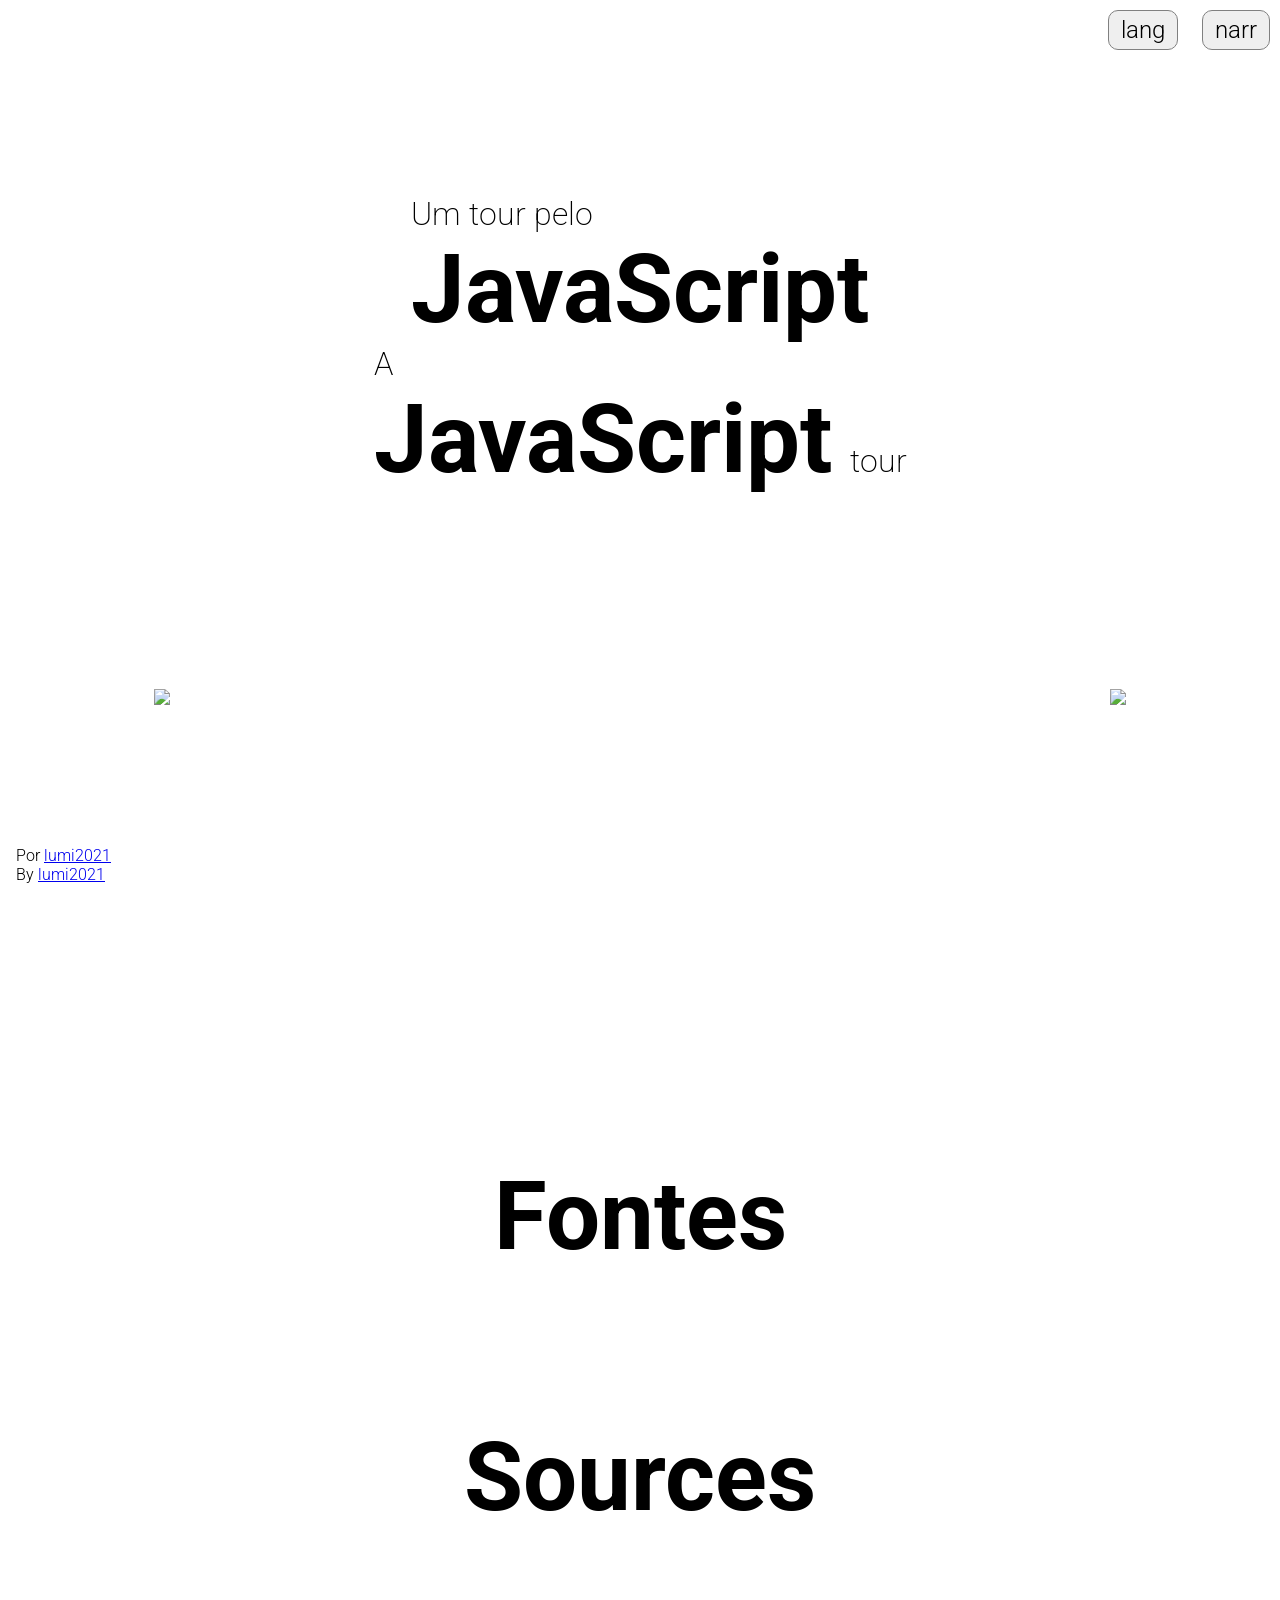
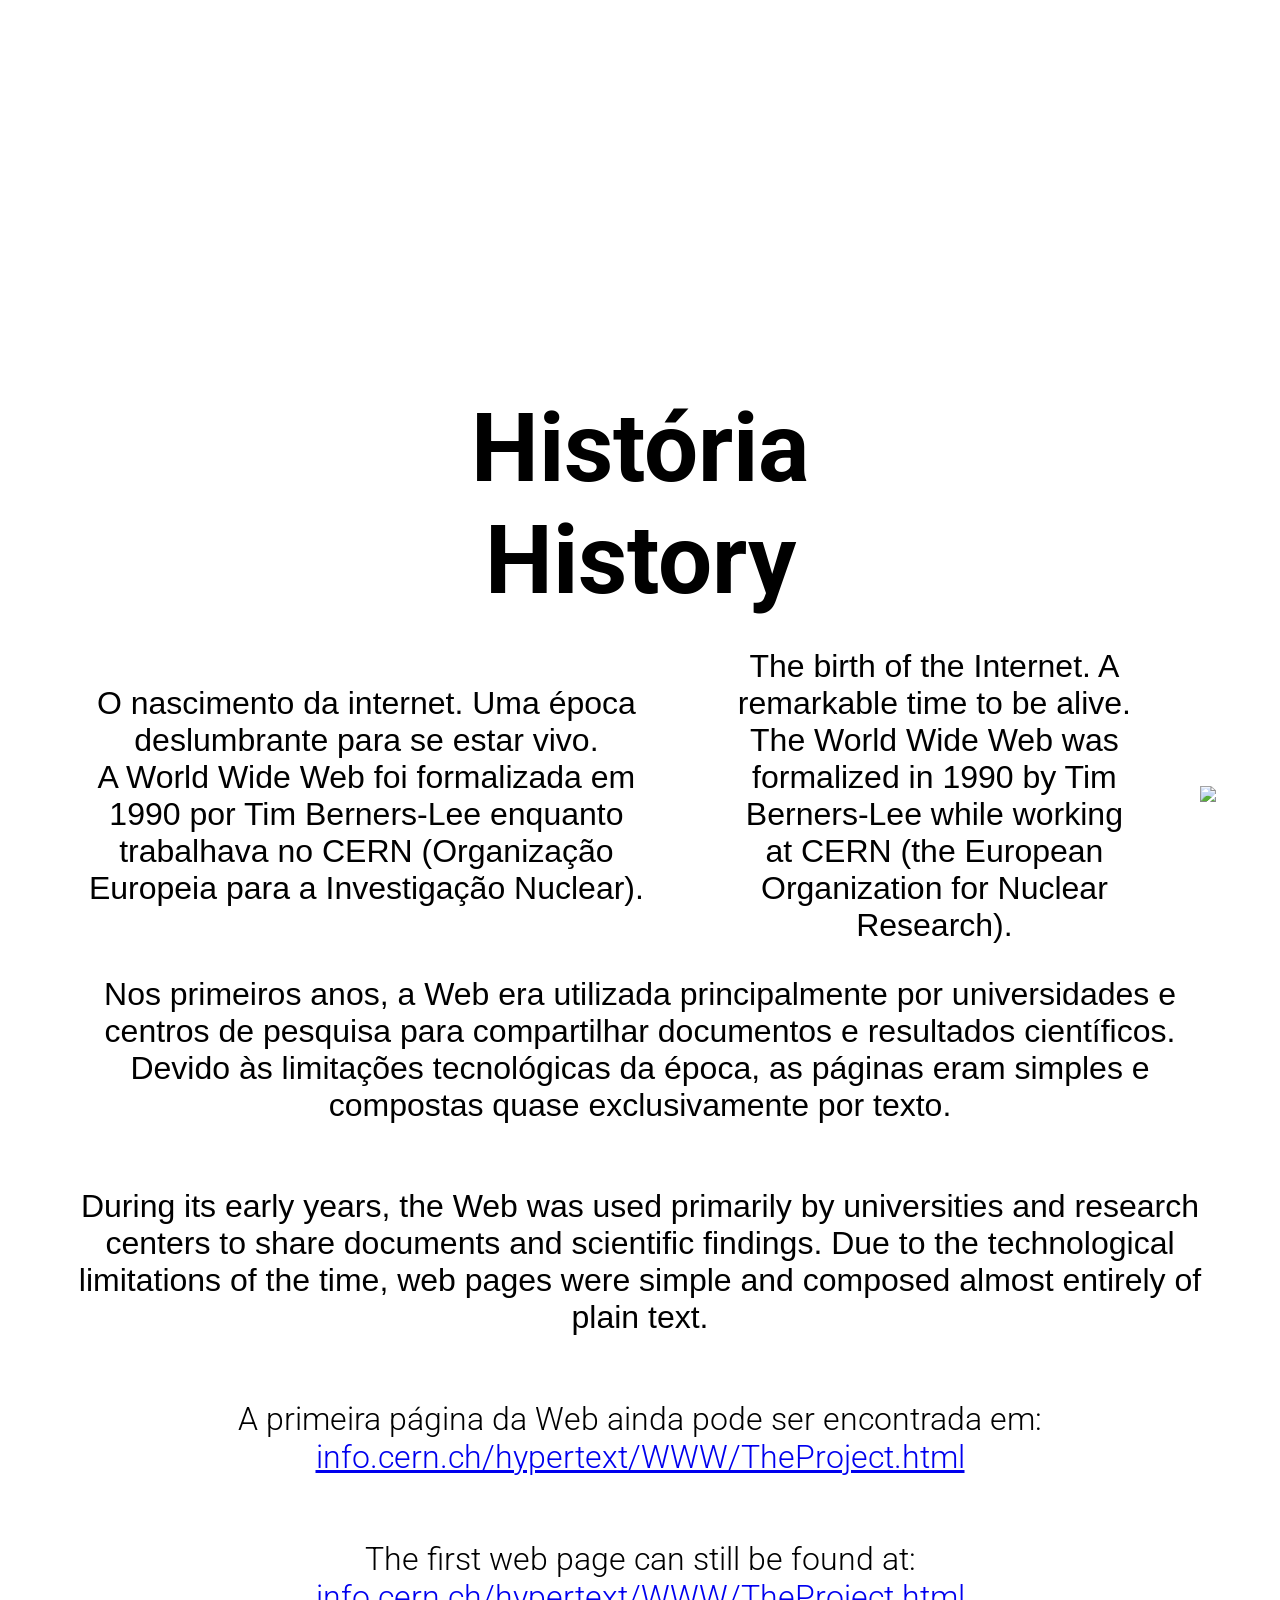
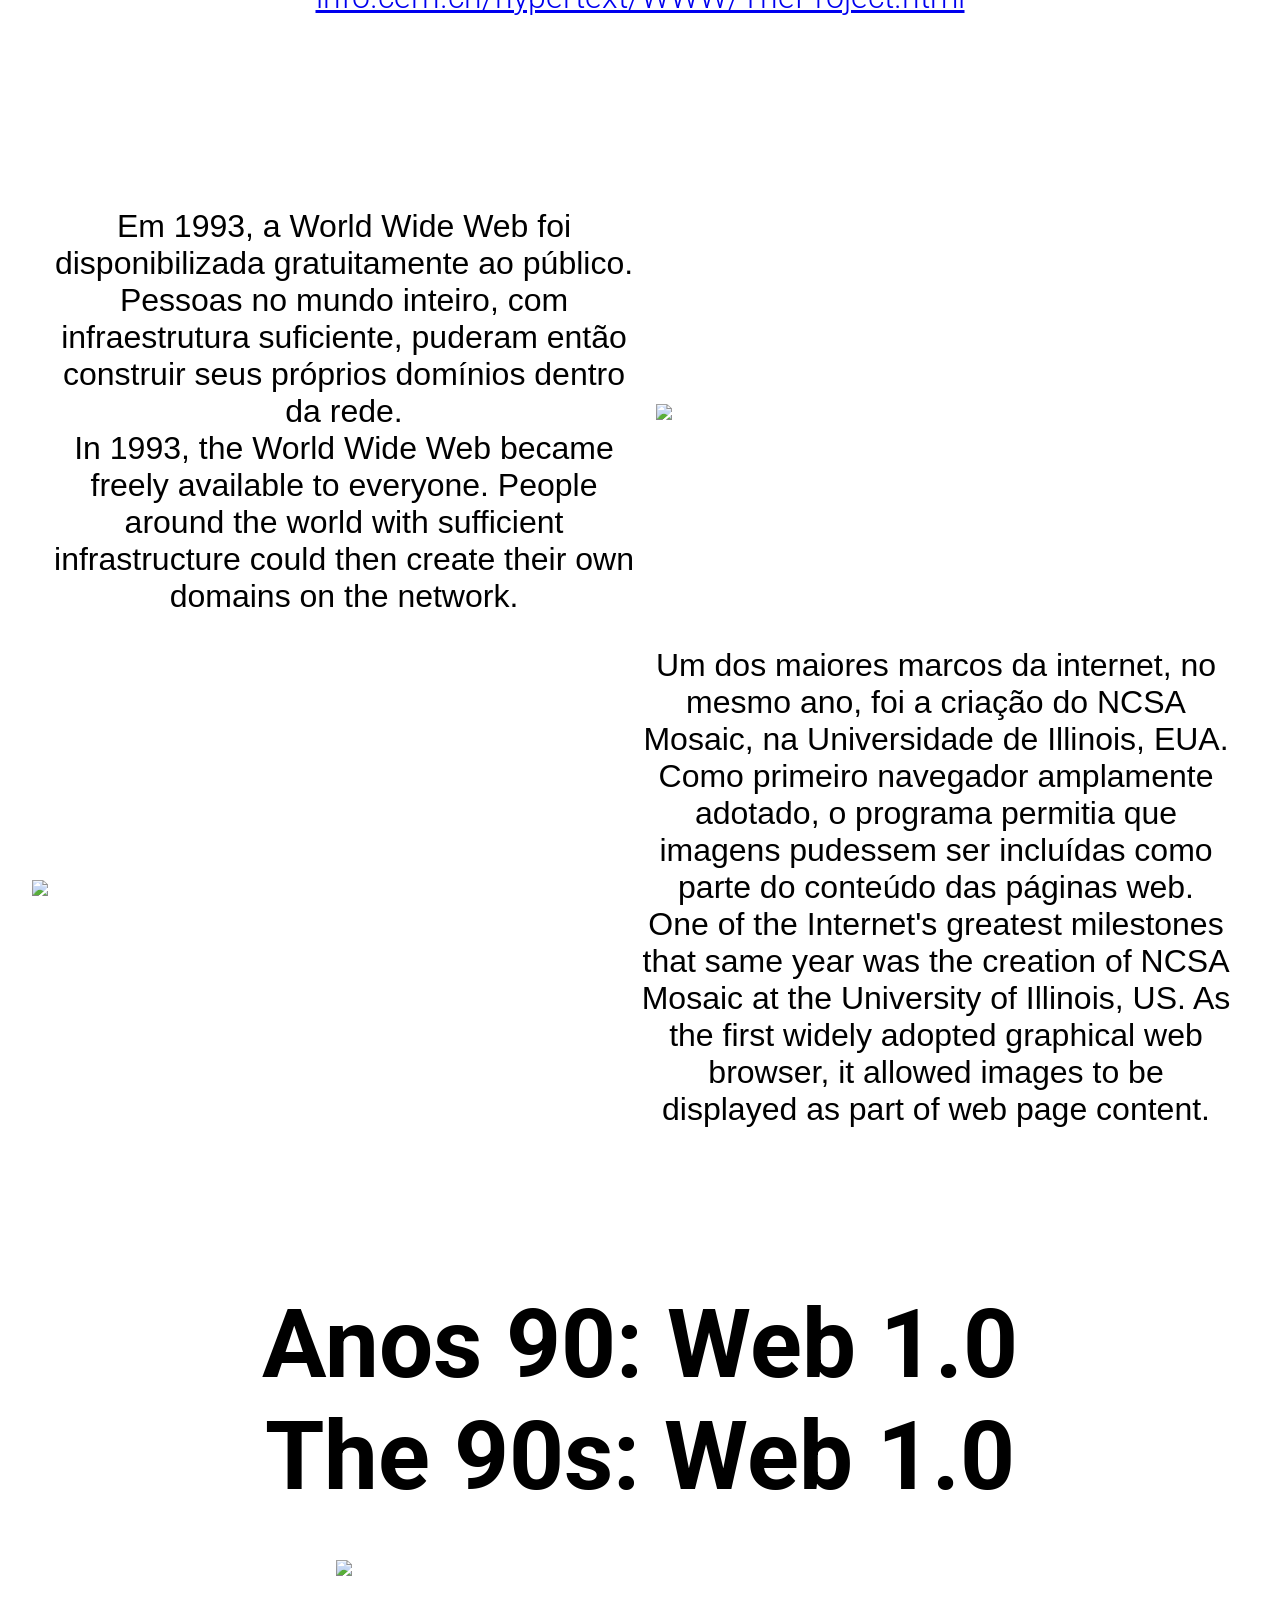
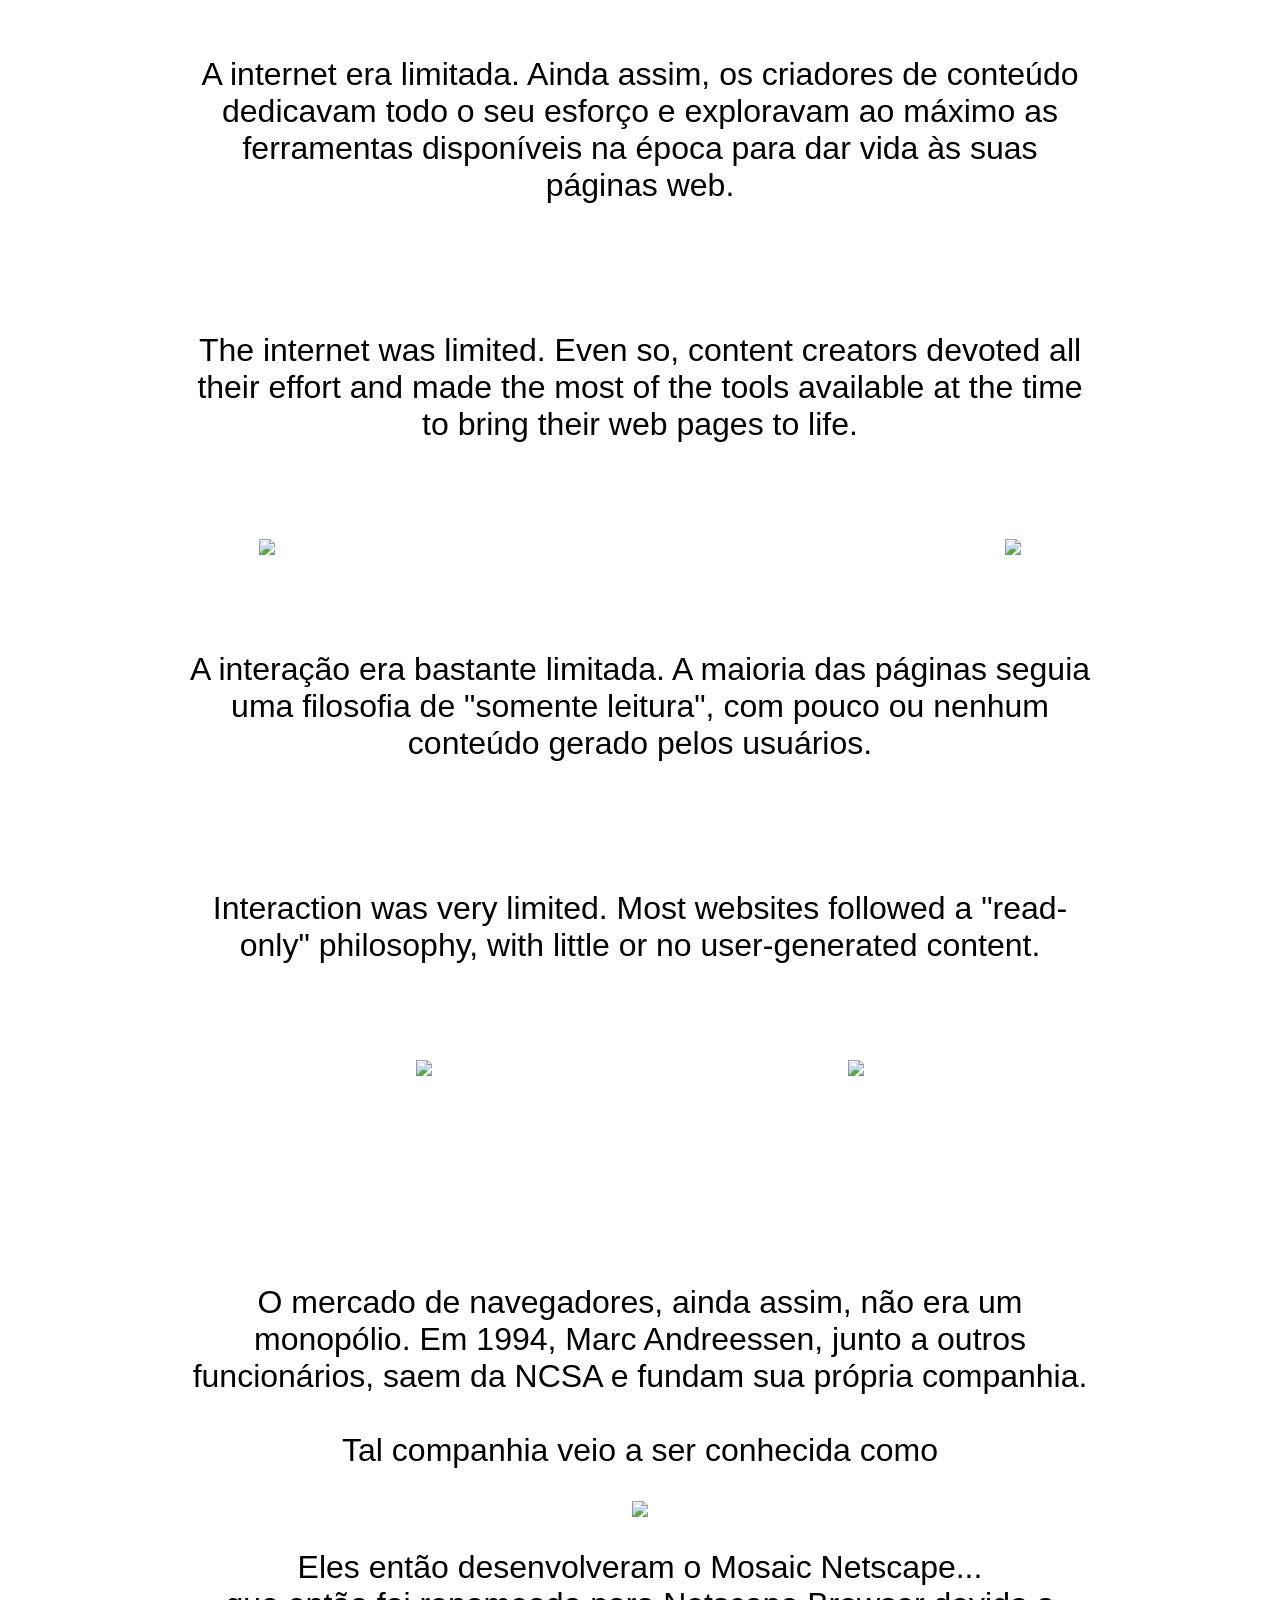
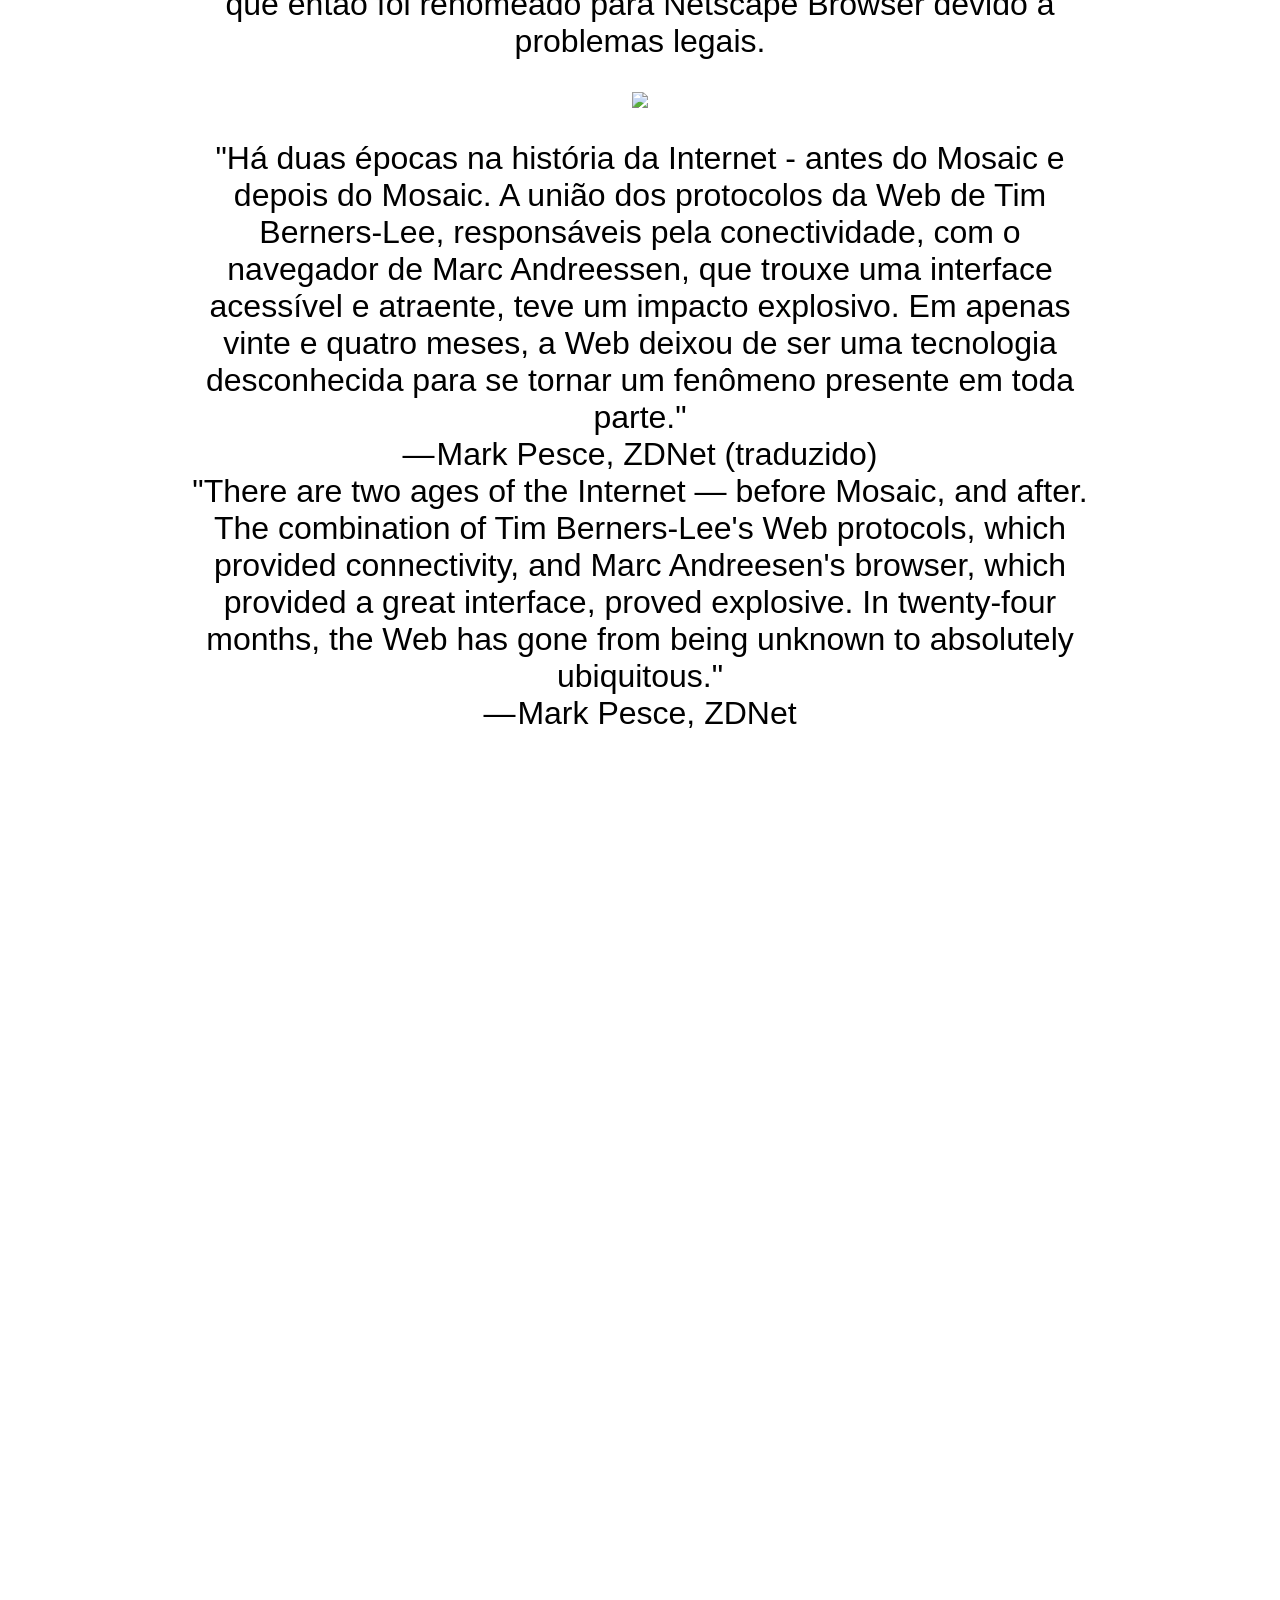
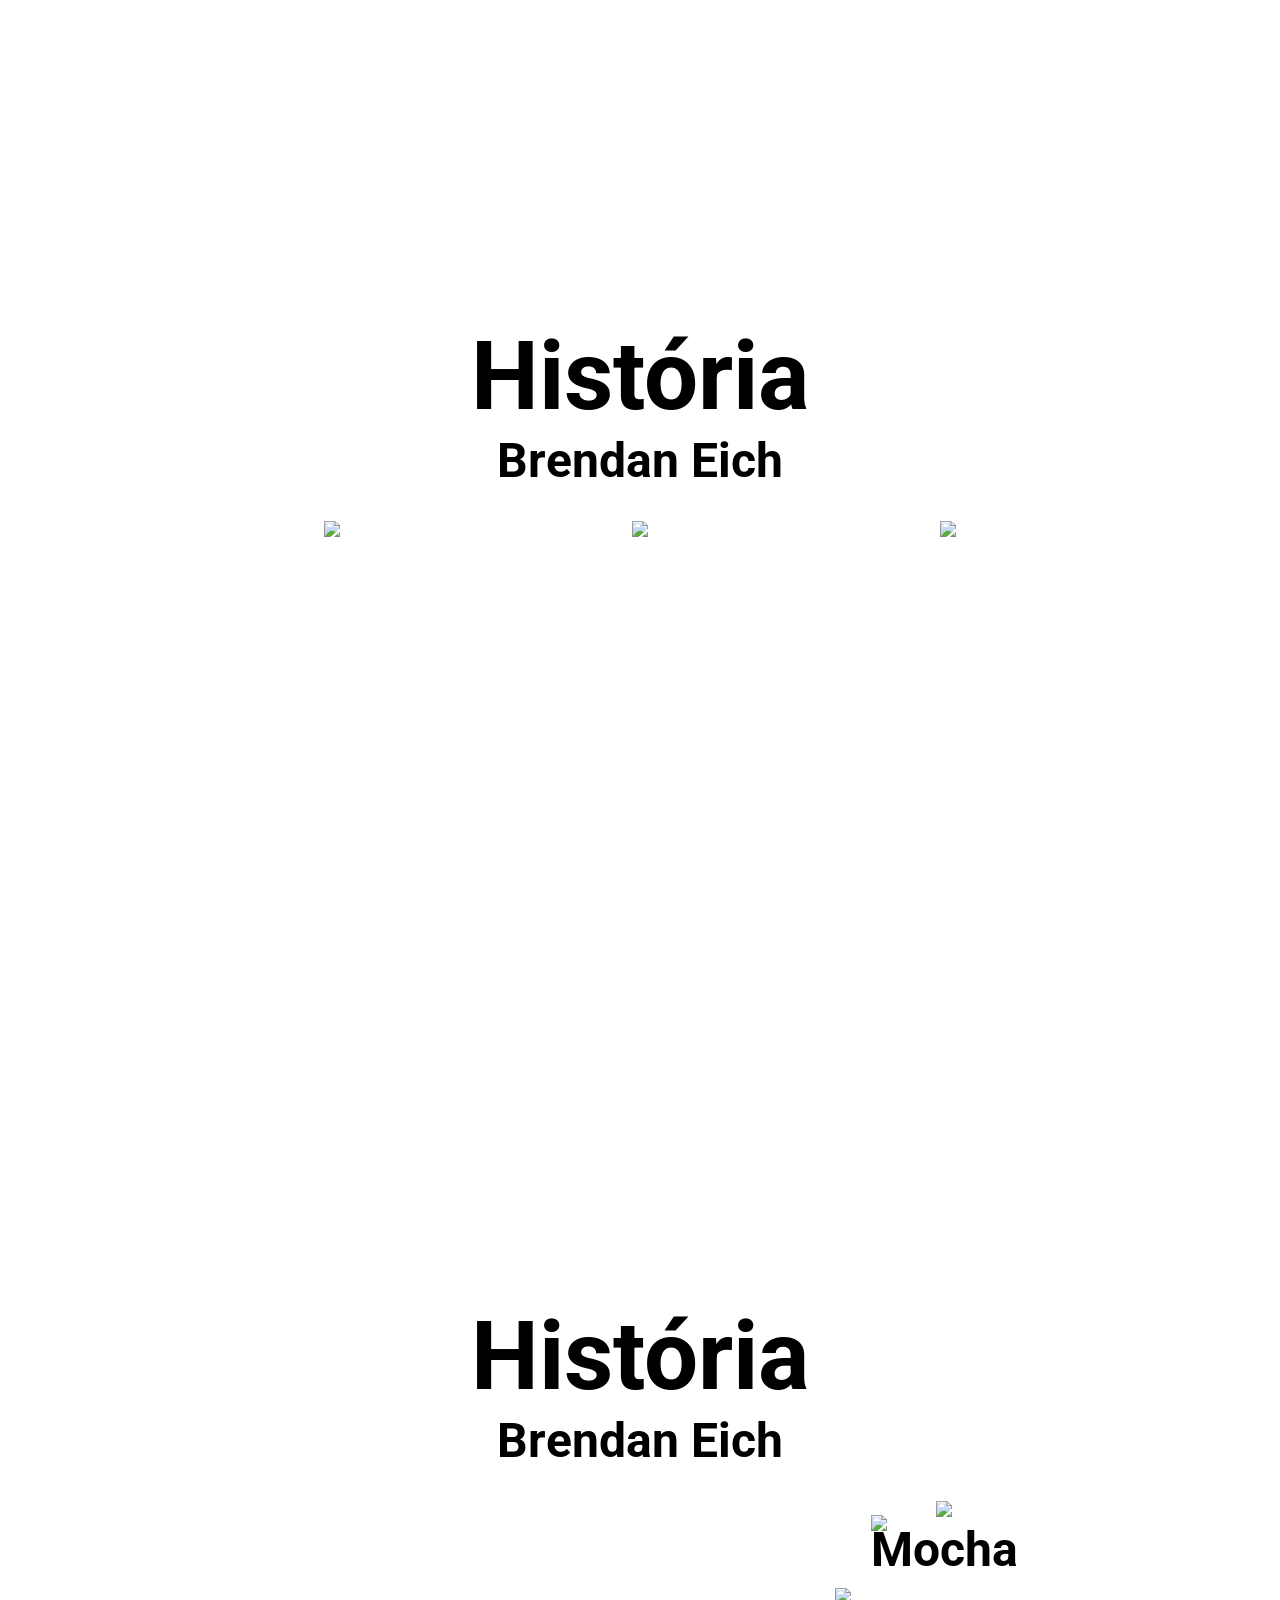
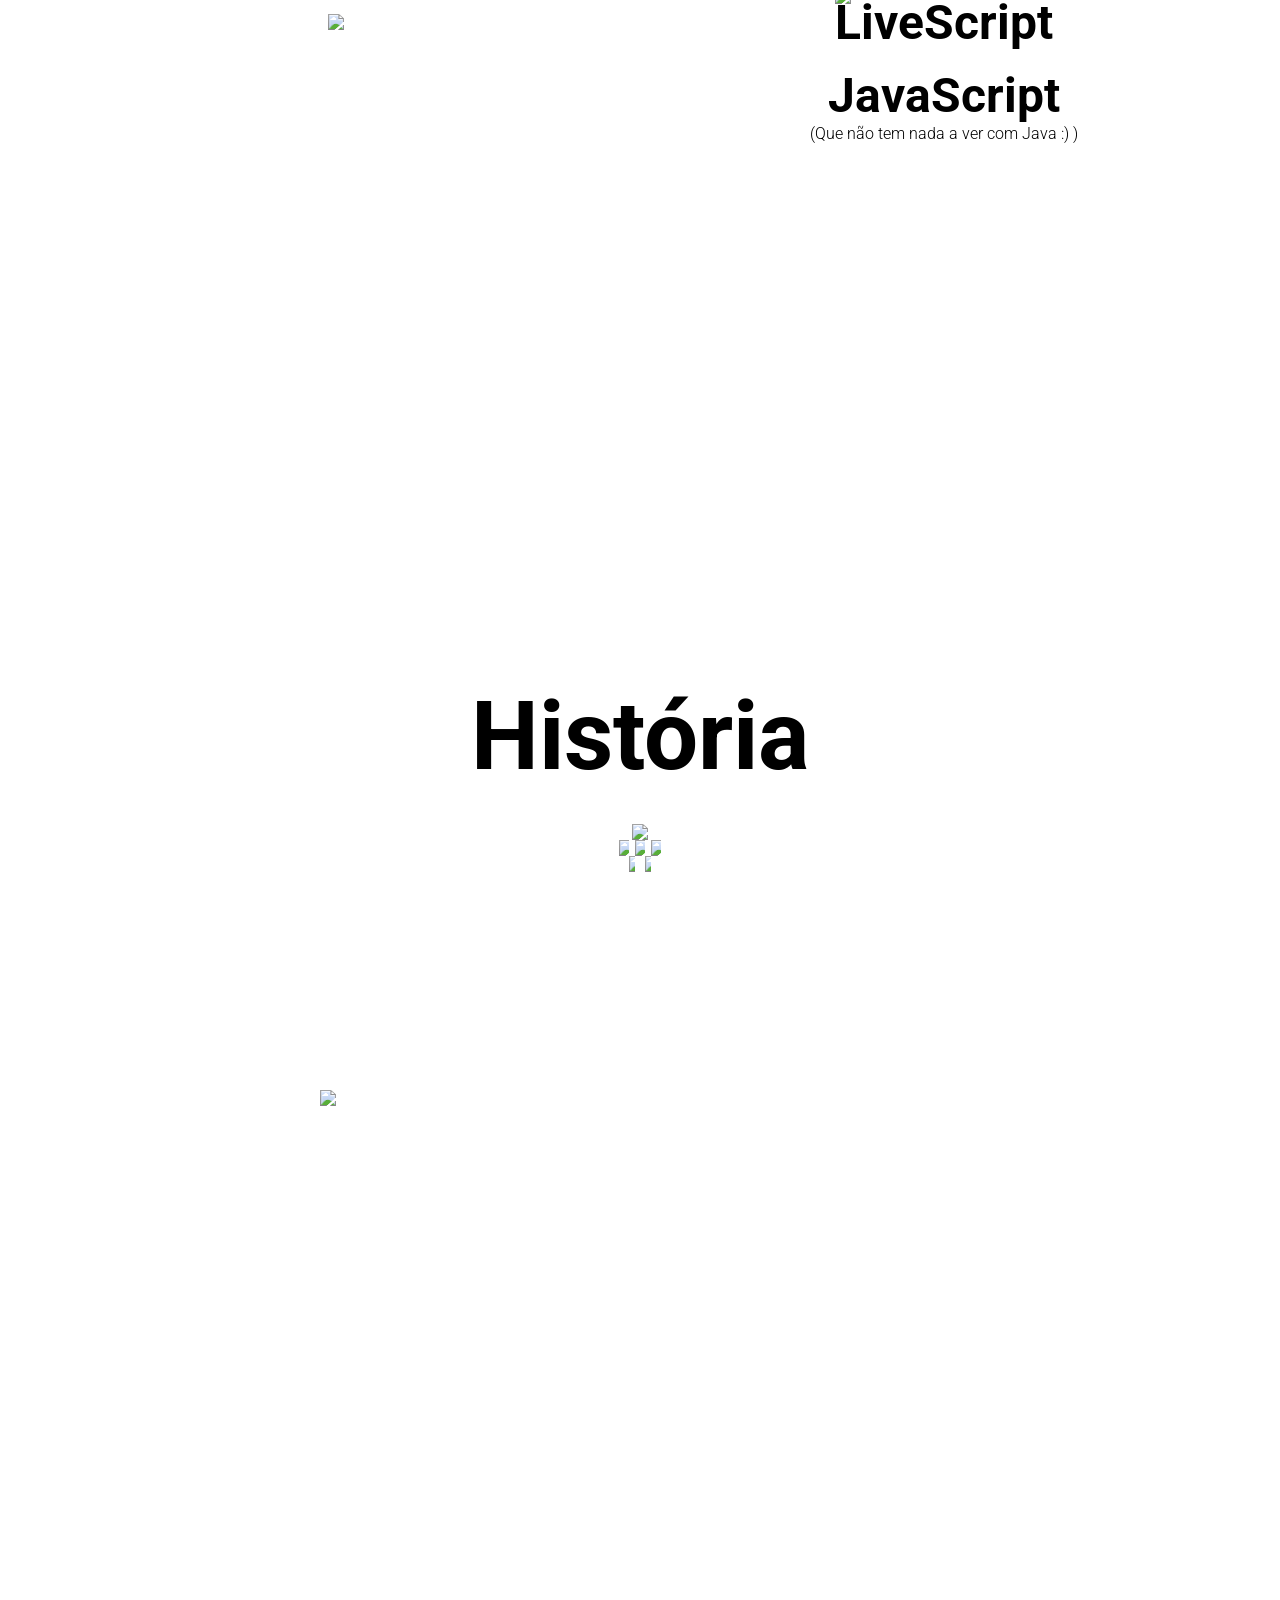
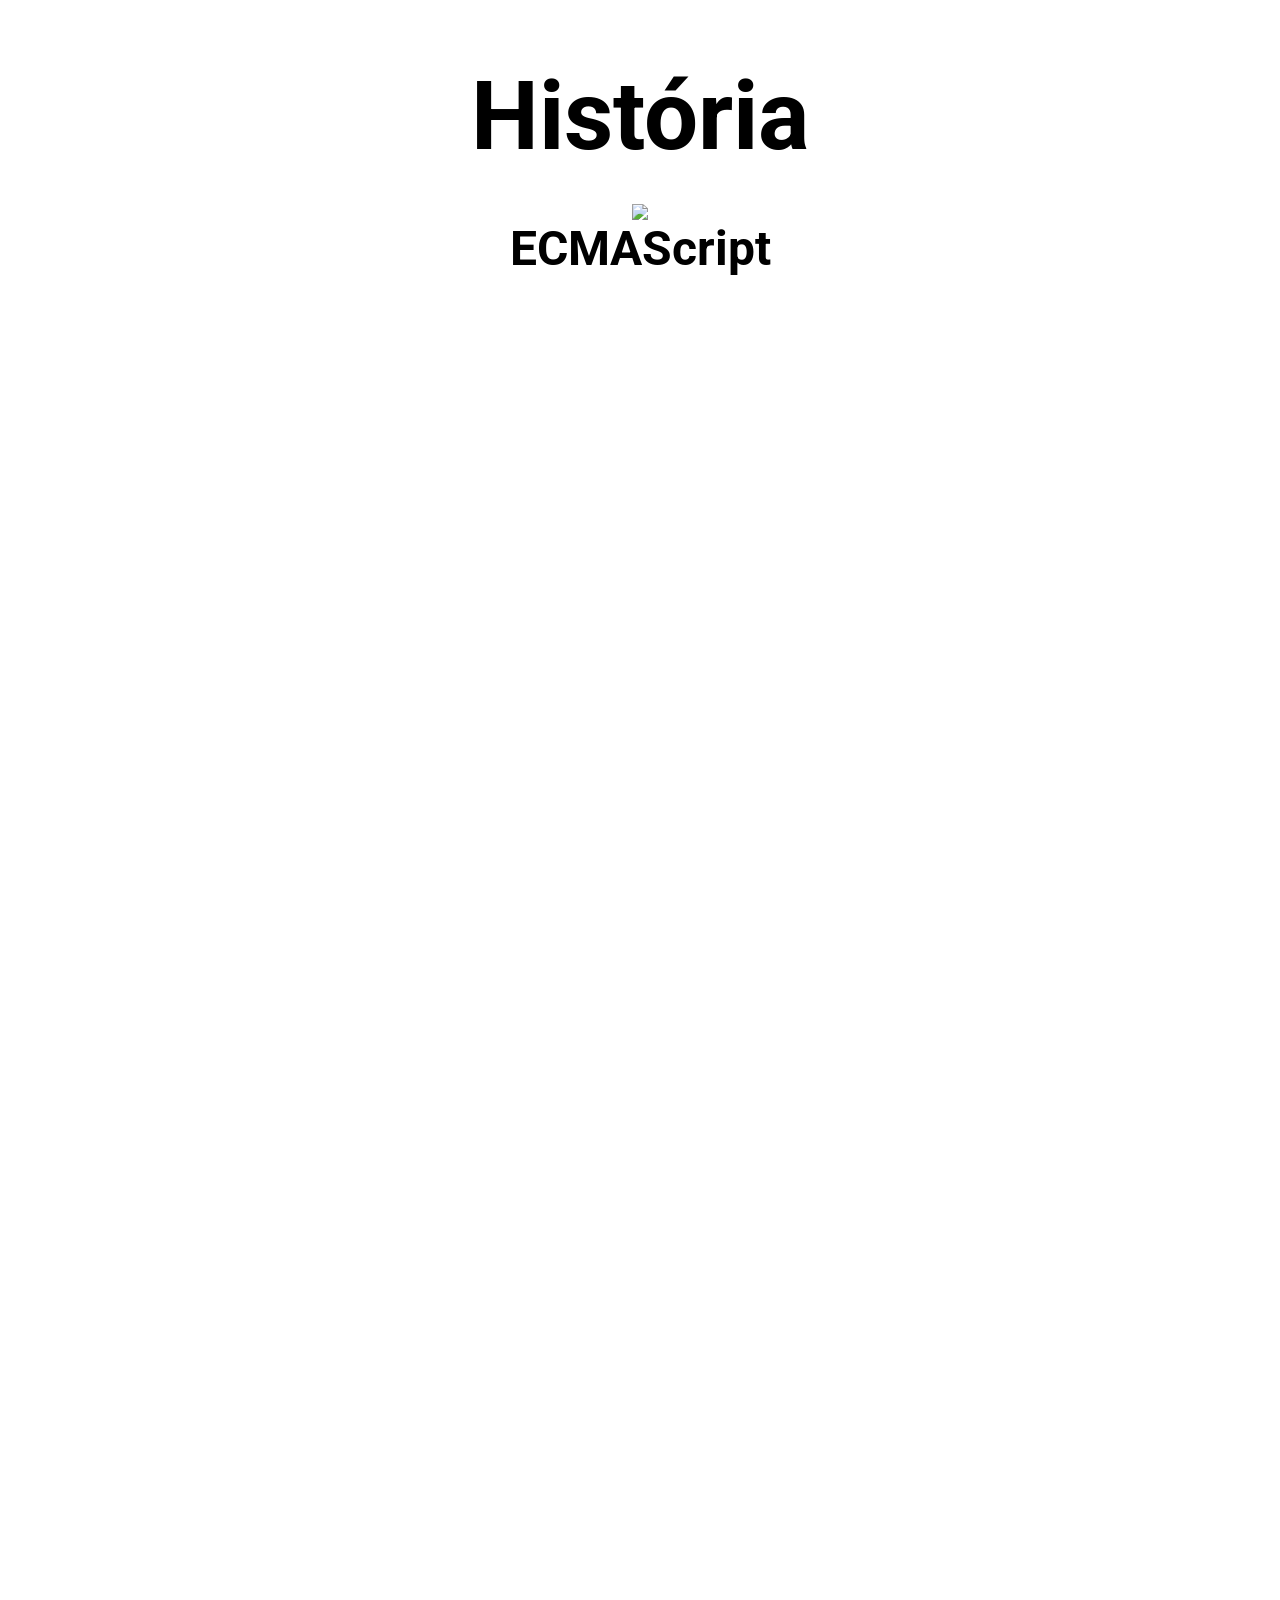
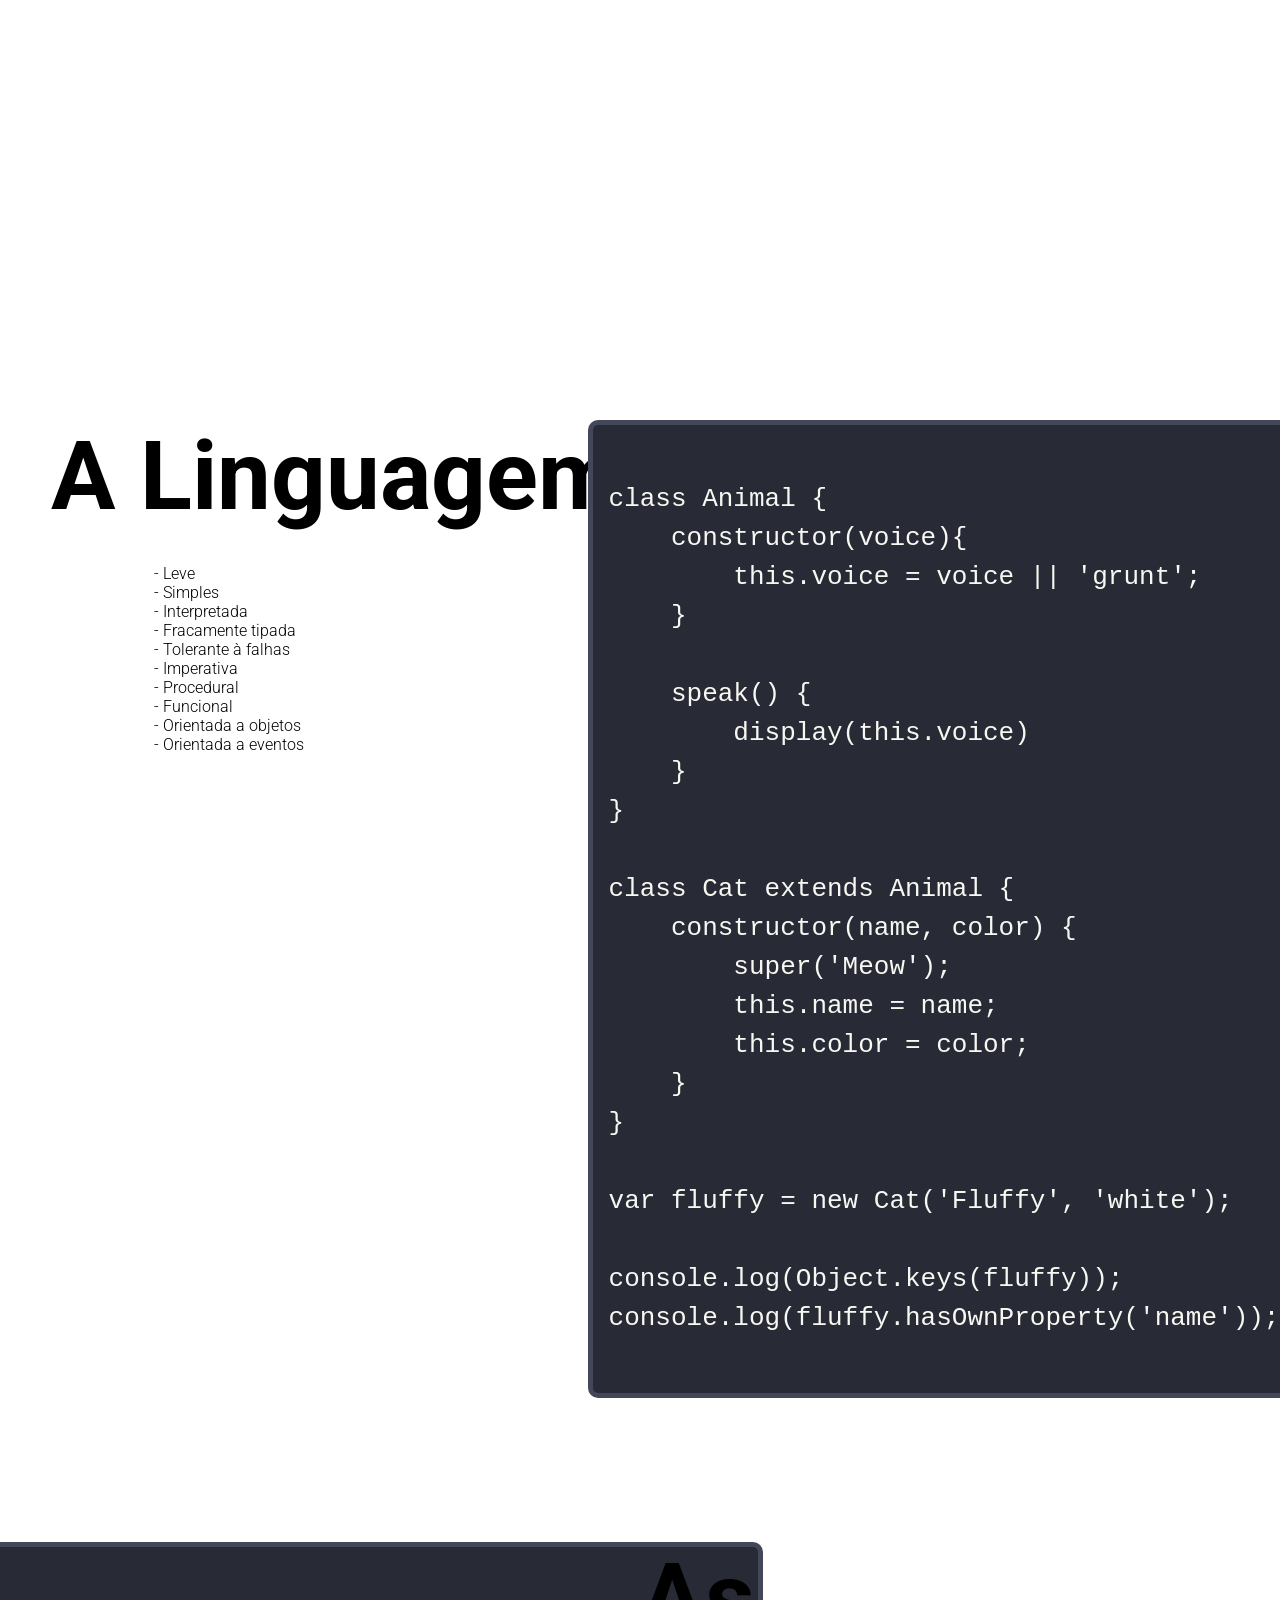
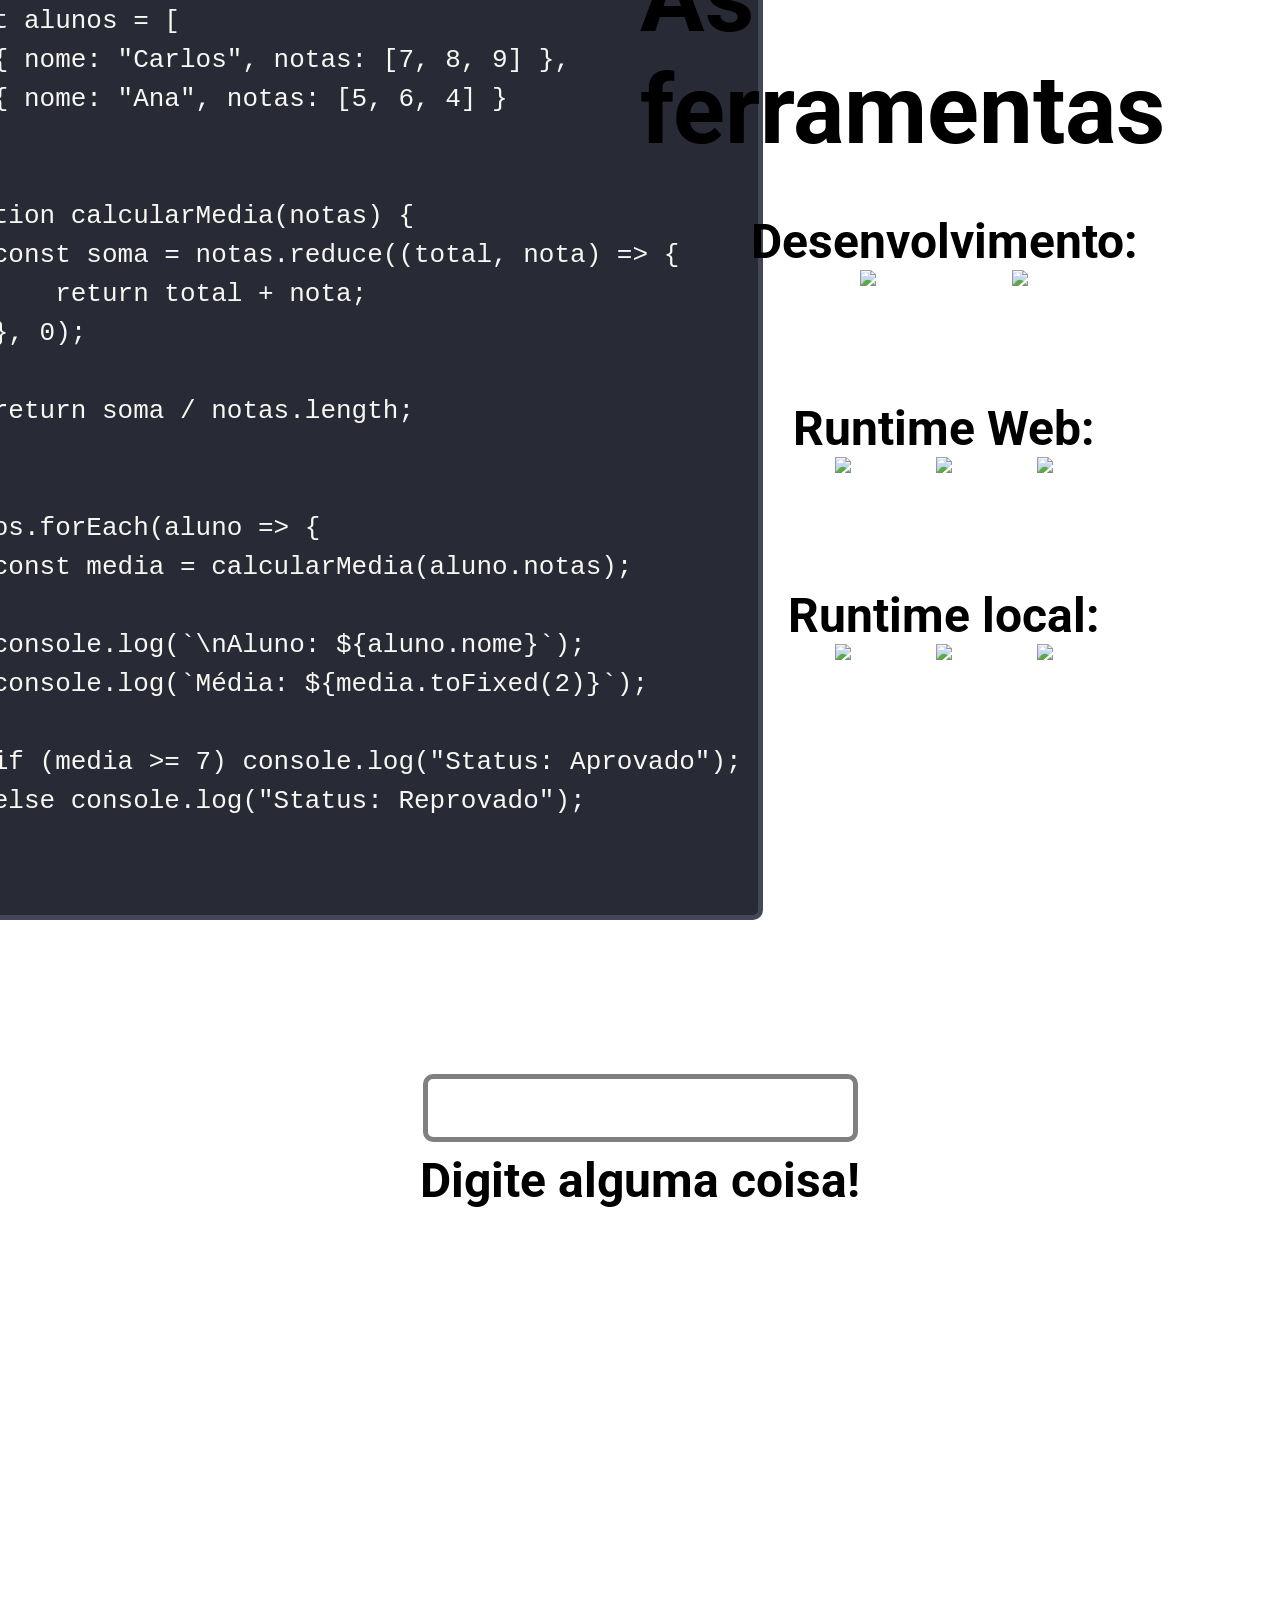
==== index.html @ 3c28567d "+ WIP rework" ====
<!DOCTYPE html>
<html lang="en">
<head>
    <meta charset="UTF-8">
    <meta name="viewport" content="width=device-width, initial-scale=1.0">
    <title>Javascript</title>
    
    <link rel="stylesheet" href="./style.css">
    <link rel="stylesheet" href="./content.css">
</head>
<body>

    <div class="menu">
        <button onclick="toggleLang()">lang</button>
        <button onclick="toggleNarr()">narr</button>
    </div>

    <div class="block introduction">
        <div class="header">
            <div locale="pt">
                <h2>Um tour pelo</h2>
                <h1>JavaScript</h1>
            </div>
            <div locale="en">
                <h2>A</h2>
                <div> <h1>JavaScript</h1> <h2>tour</h2> </div>
            </div>
        </div>

        <div class="images">
            <img src="static/js_logo.png">
            <img src="static/silly_boi.png">
        </div>

        <div class="signature">
            <p locale="pt"><span>Por </span><a target="_blank" href="https://www.github.com/lumi2021">lumi2021</a></p>
            <p locale="en"><span>By </span><a target="_blank" href="https://www.github.com/lumi2021">lumi2021</a></p>
        </div>

    </div>
    
    <div class="block sources">
        <h1 locale="pt">Fontes</h1>
        <h1 locale="en">Sources</h1>

        <div>
            <a target="_blank" id="embed_wikipedia_br_world_wide_web" href="https://pt.wikipedia.org/wiki/World_Wide_Web"></a>
            <a target="_blank" id="embed_wikipedia_br_js" href="https://pt.wikipedia.org/wiki/JavaScript"></a>
            <a target="_blank" id="embed_wikipedia_en_js" href="https://en.wikipedia.org/wiki/JavaScript"></a>
            <a target="_blank" id="embed_mozila_br_js" href="https://developer.mozilla.org/pt-BR/docs/Web/JavaScript"></a>
            <a target="_blank" id="embed_wikipedia_pt_brendan_eich" href="https://pt.wikipedia.org/wiki/Brendan_Eich"></a>
            <a target="_blank" id="embed_wikipedia_en_browser_wars" href="https://en.wikipedia.org/wiki/Browser_wars"></a>
        </div>
    </div>

    <div class="block history history_0">
        <div class="header">
            <h1 locale="pt">História</h1>
            <h1 locale="en">History</h1>
        </div>

        <div class="content">
            <div narrator="on" locale="pt">
                <p>O nascimento da internet. Uma época deslumbrante para se estar vivo.</p>
                <p>
                    A World Wide Web foi formalizada em 1990 por Tim Berners-Lee enquanto
                    trabalhava no CERN (Organização Europeia para a Investigação Nuclear).
                </p>
            </div>
            <div narrator="on" locale="en">
                <p>The birth of the Internet. A remarkable time to be alive.</p>
                <p>
                    The World Wide Web was formalized in 1990 by Tim Berners-Lee while
                    working at CERN (the European Organization for Nuclear Research).
                </p>
            </div>

            <div>
                <img src="https://www.i-programmer.info/images/stories/ComputerCreators/Web/linebrowse.JPG">
            </div>
        </div>

        <div narrator="on" locale="pt" class="aditional">
            <p>
                Nos primeiros anos, a Web era utilizada principalmente por universidades
                e centros de pesquisa para compartilhar documentos e resultados científicos.
                Devido às limitações tecnológicas da época, as páginas eram simples e
                compostas quase exclusivamente por texto.
            </p>
            
        </div>
        <div narrator="on" locale="en" class="aditional">
            <p>
                During its early years, the Web was used primarily by universities
                and research centers to share documents and scientific findings.
                Due to the technological limitations of the time, web pages were
                simple and composed almost entirely of plain text.
            </p>
        </div>

        <div class="first-page font-cause">
            <div locale="pt">
                <p>A primeira página da Web ainda pode ser encontrada em:</p>
                <a href="https://info.cern.ch/hypertext/WWW/TheProject.html">info.cern.ch/hypertext/WWW/TheProject.html</a>
            </div>
            <div locale="en">
                <p>The first web page can still be found at:</p>
                <a href="https://info.cern.ch/hypertext/WWW/TheProject.html">info.cern.ch/hypertext/WWW/TheProject.html</a>
            </div>
        </div>

    </div>

    <div class="block history history_1">
        <div class="content-block">
            <div narrator="on">
                <p locale="pt">
                    Em 1993, a World Wide Web foi disponibilizada gratuitamente ao público.
                    Pessoas no mundo inteiro, com infraestrutura suficiente,
                    puderam então construir seus próprios domínios dentro da rede.
                </p>
                <p locale="en">
                    In 1993, the World Wide Web became freely available to everyone.
                    People around the world with sufficient infrastructure could then
                    create their own domains on the network.
                </p>
            </div>

            <img src="static/ncsa_mosaic_1.png">
        </div>

        <div class="content-block">
            <div narrator="on">
                <p locale="pt">
                    Um dos maiores marcos da internet, no mesmo ano, foi a criação
                    do NCSA Mosaic, na Universidade de Illinois, EUA.
                    Como primeiro navegador amplamente adotado, o programa permitia
                    que imagens pudessem ser incluídas como parte do conteúdo das
                    páginas web.
                </p>
                <p locale="en">
                    One of the Internet's greatest milestones that same year was the
                    creation of NCSA Mosaic at the University of Illinois, US.
                    As the first widely adopted graphical web browser, it allowed images
                    to be displayed as part of web page content.
                </p>
            </div>

            <img src="static/ncsa_mosaic_0.png">
        </div>
    </div>

    <div class="block history history_2">
        <div class="header" >
            <h1 locale="pt">Anos 90: Web 1.0</h1>
            <h1 locale="en">The 90s: Web 1.0</h1>
        </div>

        <div class="images">
            <img src="static/web1_img_0.png">

            <div narrator="on">
                <p locale="pt">
                    A internet era limitada. Ainda assim, os criadores de conteúdo
                    dedicavam todo o seu esforço e exploravam ao máximo as ferramentas
                    disponíveis na época para dar vida às suas páginas web.
                </p>

                <p locale="en">
                    The internet was limited. Even so, content creators devoted all
                    their effort and made the most of the tools available at the time
                    to bring their web pages to life.
                </p>
            </div>

            <img src="static/web1_img_1.png">
            <img src="static/web1_img_2.png">

            <div narrator="on">
                <p locale="pt">
                    A interação era bastante limitada. A maioria das páginas seguia
                    uma filosofia de "somente leitura", com pouco ou nenhum conteúdo
                    gerado pelos usuários.
                </p>

                <p locale="en">
                    Interaction was very limited. Most websites followed a
                    "read-only" philosophy, with little or no user-generated content.
                </p>
            </div>

            <img src="static/web1_img_3.png">
            <img src="static/web1_img_4.png">
        </div>
        
        
    </div>

    <div class="block history history_3">
        <div class="header">
            
            <div narrator="on">
                <p>
                    O mercado de navegadores, ainda assim, não era um monopólio.
                    Em 1994, Marc Andreessen, junto a outros funcionários, saem da NCSA
                    e fundam sua própria companhia. <br/><br/>
                    Tal companhia veio a ser conhecida como
                </p>
            </div>

            <img src="static/netscape_logo.png">


            <div narrator="on">
                <p>
                    Eles então desenvolveram o Mosaic Netscape... <br/>
                    que então foi renomeado para Netscape Browser devido a
                    problemas legais.
                </p>
            </div>

            <img src="static/netscape_browser.png">

            <div narrator="on">
                <p locale="pt">
                    "Há duas épocas na história da Internet - antes do Mosaic e depois do Mosaic.
                    A união dos protocolos da Web de Tim Berners-Lee, responsáveis pela conectividade,
                    com o navegador de Marc Andreessen, que trouxe uma interface acessível e atraente,
                    teve um impacto explosivo. Em apenas vinte e quatro meses, a Web deixou de ser uma
                    tecnologia desconhecida para se tornar um fenômeno presente em toda parte."<br/>
                    — Mark Pesce, ZDNet (traduzido)
                </p>
                <p locale="en">
                    "There are two ages of the Internet — before Mosaic, and after.
                    The combination of Tim Berners-Lee's Web protocols, which
                    provided connectivity, and Marc Andreesen's browser, which
                    provided a great interface, proved explosive. In twenty-four
                    months, the Web has gone from being unknown to absolutely
                    ubiquitous."<br/>
                    — Mark Pesce, ZDNet
                </p>
            </div>

            <div class="images">
                
            </div>
        </div>
    </div>

    <div class="block history history_4">
        
    </div>

    <div class="block history history_5">
        <div class="header">
            <h1>História</h1>
            <h2>Brendan Eich</h2>
        </div>

        <div class="images">
            <img src="static/firefox_logo_1.png" data-show-step="1">
            <img src="static/brendan_eich.jpg">
            <img src="static/brave_logo.png" data-show-step="2">
        </div>
    </div>
    
    <div class="block history history_6">
        <div class="header">
            <h1>História</h1>
            <h2>Brendan Eich</h2>
        </div>

        <div class="content">
            <div class="left"> <img src="static/brendan_eich.jpg"> </div>

            <div class="right">
                <div class="netscape-logo" data-hide-step="1">
                    <img src="static/netscape_logo.png">
                </div>

                <div class="item" data-show-step="1">
                    <h2>Mocha</h2>
                    <img src="static/mocha_redmark.svg" data-show-step="2">
                </div>

                <div class="item" data-show-step="2">
                    <h2>LiveScript</h2>
                    <img src="static/livescript_redmark.svg" data-show-step="3">
                </div>

                <div class="item" data-show-step="3">
                    <h2>JavaScript</h2>
                    <p>(Que não tem nada a ver com Java :) )</p>
                </div>
            </div>

        </div>
    </div>

    <div class="block history history_7">
        <div class="header">
            <h1>História</h1>
        </div>

        <div class="content">
            <img src="static/netscape_logo.png">
            <div>
                <img src="static/internet_explorer_logo.webp" data-show-step="1">
                <img src="static/chrome_logo.png" data-show-step="2">
                <img src="static/opera_logo.webp" data-show-step="3">
            </div>
            <div data-show-step="3">
                <img src="static/firefox_logo_1.png">
                <img src="static/safari_logo.png">
            </div>
        </div>

        <div class="compat-chart">
            <img src="static/compatibility_chart.png" data-show-step="4">
        </div>

    </div>

    <div class="block history history_8">
        <div class="header">
            <h1>História</h1>
        </div>

        <div class="content">
            <img src="static/ecma_logo.png">
            <h2 data-show-step="1">ECMAScript</h2>
        </div>
    </div>

    <div class="block blank"></div>

    <div class="block the-lang">
        <div class="left">
            <div class="header"><h1>A Linguagem</h1></div>
            <div class="a">
                <p>- Leve</p>
                <p>- Simples</p>
                <p>- Interpretada</p>
                <p>- Fracamente tipada</p>
                <p>- Tolerante à falhas</p>
            </div>
            <div class="a">
                <p>- Imperativa</p>
                <p>- Procedural</p>
                <p>- Funcional</p>
                <p>- Orientada a objetos</p>
                <p>- Orientada a eventos</p>
            </div>
        </div>

        <div class="right">
            <div class="code"><pre><code class="language-js">
class Animal {
    constructor(voice){
        this.voice = voice || 'grunt';
    }

    speak() {
        display(this.voice)
    }
}

class Cat extends Animal {
    constructor(name, color) {
        super('Meow');
        this.name = name;
        this.color = color;
    }
}

var fluffy = new Cat('Fluffy', 'white');

console.log(Object.keys(fluffy));
console.log(fluffy.hasOwnProperty('name'));
            </code></pre></div>
        </div>
    </div>

    <div class="block the-tools">
        <div class="left">
            <div class="code"><pre><code class="language-js">
const alunos = [
    { nome: "Carlos", notas: [7, 8, 9] },
    { nome: "Ana", notas: [5, 6, 4] }
];

function calcularMedia(notas) {
    const soma = notas.reduce((total, nota) => {
        return total + nota;
    }, 0);

    return soma / notas.length;
}

alunos.forEach(aluno => {
    const media = calcularMedia(aluno.notas);

    console.log(`\nAluno: ${aluno.nome}`);
    console.log(`Média: ${media.toFixed(2)}`);

    if (media >= 7) console.log("Status: Aprovado");
    else console.log("Status: Reprovado");
});
            </code></pre></div>
        </div>
        <div class="right">
            <div class="header"><h1>As ferramentas</h1></div>
            <div class="a" data-show-step="1">
                <h2>Desenvolvimento:</h2>
                <div>
                    <img src="static/vscode_logo.png">
                    <img src="static/webstorm_logo.png">
                </div>
            </div>
            <div class="b" data-show-step="2">
                <h2>Runtime Web:</h2>
                <div>
                    <img src="static/chrome_logo.png">
                    <img src="static/firefox_logo_1.png">
                    <img src="https://upload.wikimedia.org/wikipedia/commons/9/98/Microsoft_Edge_logo_%282019%29.svg">
                </div>
            </div>
            <div class="c" data-show-step="3">
                <h2>Runtime local:</h2>
                <div>
                    <img src="static/nodejs_logo.svg">
                    <img src="static/bun_logo.png">
                    <img src="static/deno_logo.png">
                </div>
            </div>
        </div>
    </div>

    <div class="block capabilities capabilities_0">
        <div class="content">
            <input type="text" oninput="document.getElementById('digite-alguma-coisa').innerHTML = 'o texto tem ' + this.value.length + ' caracteres'">
            <h2 id="digite-alguma-coisa">Digite alguma coisa!</h1>
        </div>
    </div>

    <div class="block capabilities capabilities_1">
        <div class="left">
            <button onclick="{
                document.getElementById('light-bulb-0').getAttribute('src') == 'static/bulb_off.svg'
                    ? document.getElementById('light-bulb-0').setAttribute('src', 'static/bulb_on.svg')
                    : document.getElementById('light-bulb-0').setAttribute('src', 'static/bulb_off.svg');
            }">Switch 1</button>

            <button onclick="{
                document.getElementById('light-bulb-1').getAttribute('src') == 'static/bulb_off.svg'
                    ? document.getElementById('light-bulb-1').setAttribute('src', 'static/bulb_on.svg')
                    : document.getElementById('light-bulb-1').setAttribute('src', 'static/bulb_off.svg');
            }">Switch 2</button>

            <button onclick="{
                document.getElementById('light-bulb-2').getAttribute('src') == 'static/bulb_off.svg'
                    ? document.getElementById('light-bulb-2').setAttribute('src', 'static/bulb_on.svg')
                    : document.getElementById('light-bulb-2').setAttribute('src', 'static/bulb_off.svg');
            }">Switch 3</button>
        </div>
        <div class="right">
            <img  id="light-bulb-0" src="static/bulb_off.svg">
            <img  id="light-bulb-1" src="static/bulb_off.svg">
            <img  id="light-bulb-2" src="static/bulb_off.svg">
        </div>
    </div>

    <div class="block capabilities capabilities_2">
        <div class="content">
            <img id="silly-boi" src="static/silly_boi_2.jpg" style="opacity: 0;">

            <button onclick="{
                let mostrado = document.getElementById('silly-boi').style.opacity != 0;

                mostrado
                    ? document.getElementById('silly-boi').style.opacity = 0
                    : document.getElementById('silly-boi').style.opacity = 1;

                mostrado
                    ? this.innerText = 'Mostrar segredo'
                    : this.innerText = 'Esconder segredo';
            }">Mostrar segredo</button>
        </div>
    </div>
    

    <script src="https://cdn.jsdelivr.net/npm/prismjs/prism.js"></script>
    <script src="https://cdn.jsdelivr.net/npm/prismjs/components/prism-javascript.min.js"></script>

    <script rel="script/Javascript" src="./embed-loader.js"></script>
    <script rel="script/Javascript" src="./script.js"></script>
</body>
</html>
---- style.css ----
@import url('https://fonts.googleapis.com/css2?family=Cause:wght@100..900&family=JetBrains+Mono:ital,wght@0,100..800;1,100..800&family=Roboto:ital,wght@0,100..900;1,100..900&display=swap');

:root {
    --narrator-font-size: 2em;
    --text-font-size: 1em;
    --button-font-size: 1.5em;
    --input-font-size: 2em;
    --header1-font-size: 6em;
    --header2-font-size: 3em;
}

@media (max-width: 650px) {
    :root {
        --narrator-font-size: 1.5em;
        --text-font-size: 1.5em;
        --header1-font-size: 3em;
        --header2-font-size: 2.5em;
    }
}


.font-roboto {
  font-family: "Roboto", sans-serif;
  font-optical-sizing: auto;
  font-weight: 200;
  font-style: normal;
  font-variation-settings: "wdth" 100;
}
.font-jetbrains-mono {
  font-family: "JetBrains Mono", monospace;
  font-optical-sizing: auto;
  font-weight: 100;
  font-style: normal;
}
.font-cause {
  font-family: "Cause", sans-serif;
  font-optical-sizing: auto;
  font-weight: 300;
  font-style: normal;
}

body { margin: 0; }

h1, h2, h3, h4, h5, h6,
p, a, text, button
{
    margin: 0;

    font-family: "Roboto", sans-serif;
    font-optical-sizing: auto;
    font-weight: 300;
    font-style: normal;
    font-variation-settings: "wdth" 100;
}

h1 { font-size: var(--header1-font-size); font-weight: bold; }
h2 { font-size: var(--header2-font-size); font-weight: bold; }
p, text { font-size: var(--text-font-size); }

button {
    border: 1px solid gray;
    border-radius: 10px;
    margin: 10px;
    padding: .2em .5em .2em .5em;
    
    font-size: var(--button-font-size);
    cursor: pointer;
}

input {
    border: 5px solid gray;
    border-radius: 10px;
    margin: 10px;
    padding: 10px;
    
    font-family: "Roboto", sans-serif;
    font-optical-sizing: auto;
    font-weight: 300;
    font-style: normal;
    font-variation-settings: "wdth" 100;
    font-size: var(--input-font-size);

    cursor: text;
}

[narrator="on"] h1, [narrator="on"] h2, [narrator="on"] h3, [narrator="on"] h4, [narrator="on"] h5, [narrator="on"] h6,
[narrator="on"] p, [narrator="on"] a, [narrator="on"] button {
    text-align: center;

    font-family: "Cause", sans-serif;
    font-optical-sizing: auto;
    font-weight: 300;
    font-size: var(--narrator-font-size);
    text-align: center;
}

.block {
    margin: 5em 0 5em 0;
    padding: 2em;

    position: relative;
    top: 0;
    left: 0;
    min-height: calc(100vh - 4em);
    width: calc(100vw - 4em);   
}

@media (max-width: 600px) {
    .block {
        width: calc(100vw - 1em);
        padding: .5em;
    }
}

a:has(> .card) {
    text-decoration: none;
}
.card {
    display: flex;
    background-color: #282A36;
    color: #F8F8F2;
    width: 100%;
    border-radius: 20px;
    border: 1px solid #44475A;
    overflow: hidden;

    & > img {
        width: 120px;
        aspect-ratio: 1 / 1;
    }

    & > div {
        padding: 10px;
        display: flex;
        flex-direction: column;
        text-align: left;
    }
    
    & > div > div {
        display: flex;
        flex-direction: column;
        justify-content: space-between;
        height: 100%;
    }

    & > div > div > p {
        overflow: hidden;
        display: -webkit-box;
        line-clamp: 3;
        -webkit-line-clamp: 3;
        -webkit-box-orient: vertical;
    }
    & > div > div > * {
        font-size: 1em;
    }

    a {
        color: #8BE9FD;
    }
}

.code {
    background: #282A36;
    color: #F8F8F2;

    border: 5px solid #44475A;
    border-radius: 10px;

    padding: 16px;
    line-height: 1.5;

    font-family: "JetBrains Mono", monospace;
    font-optical-sizing: auto;
    font-style: normal;
    font-size: 2em;

    & > pre {
        margin: 0;
        height: calc(100%);
    }
}

.token {
    &.keyword { color: #BD93F9; }
    &.class-name { color: #8BE9FD; }
    &.method { color: #50FA7B; }
    &.function { color: #50FA7B; }
    &.string { color: #F1FA8C; }
    &.property { color: #F8F8F2; }
    &.variable { color: #F8F8F2; }
    &.object { color: #4fc1ff; }
    &.param { color: #FFB86C; }
    &.operator { color: #BD93F9; }
}

#silly-boi {
    transition: opacity 5s ease;
}

html[data-narrator="off"] [narrator="on"] { display: none !important; }
html[data-narrator="on"] [narrator="off"] { display: none !important; }

/* Language shit */
html[data-lang="pt"] [locale]:not([locale="pt"]) { display: none !important; }
html[data-lang="en"] [locale]:not([locale="en"]) { display: none !important; }
---- content.css ----
.menu {
    position: fixed;
    right: 0;
    cursor: pointer;
    z-index: 9999;
}

.block {
    .header {
        display: flex;
        flex-direction: column;
        align-items: center;
        margin-bottom: 2em;
    }

    &.introduction {
        margin: 0 0 5em 0;

        display: flex;
        flex-direction: column;
        align-items: center;
        justify-content: space-evenly;

        .header {
            position: relative;
            width: 100%;
            display: flex;
            flex-direction: column;
            align-items: center;
            justify-content: space-between;

            & > div h1 {
                position: relative;
                width: 100%;
                text-align: center;
                margin: 0;
            }

            & > div h2 {
                font-weight: 200;
                font-size: 2em;
            }

            & > div > div {
                display: flex;
                align-items: baseline;
                & > h2 { margin-left: 1ch; }
            }
        }
        

        .images {
            position: relative;
            margin: 0 10% 0 10%;
            width: calc(100% - 20%);
            display: flex;
            justify-content: space-between;
            align-items: center;
            height: 50%;
        }

        @media (max-width: 1290px) {
            .images > img { height: 75%; }
        }

        @media (max-aspect-ratio: 1/1) {
            .images {
                width: 50%;
                flex-direction: column;
                justify-content: center;
                & > img { width: 100%; }
            }
            .images > img:nth-child(2) { display: none; }
        }

        .signature {
                position: absolute;
                margin-left: auto;
                margin-right: auto;

                left: 1em;
                bottom: 1em;
            }

    }

    &.sources {
        display: flex;
        flex-direction: column;
        align-items: center;
        justify-content: space-evenly;
    
        a > .item {
            text-align: center;
        }
        a {
            margin: 5px;
        }
    }

    &.history {
        display: flex;
        flex-direction: column;
        align-items: center;

    }

    &.history_0 {
        .content {
            display: flex;
            align-items: center;

            & > div { padding: 0 2em 0 2em; }
            & > div:nth-child(1) { width: 60%; }
            & > div:nth-child(2) { width: 40%; }
        }
        .aditional {
            padding: 2em 2em 2em 2em;
        }

        .first-page > div {
            display: flex;
            flex-direction: column;
            align-items: center;
            font-size: var(--narrator-font-size);
            padding: 1em 1em 1em 1em;
        }

        @media (max-width: 1200px) {
            .content {
                flex-direction: column;
                & > div { padding: 1em 1em 1em 1em; }
                & > div:nth-child(1) { width: 100%; }
                & > div:nth-child(2) { width: 100%; }
            }
        }

        @media (max-width: 600px) {
            img {
                width: 100%;
            }
        }
    }

    &.history_1 {
        .content-block {
            display: flex;
            justify-content: space-evenly;
            align-items: center;

            & > div { width: 50%; padding: 0 1em 0 1em; }
            & > img { width: 50%; }
            margin: 1em 0 1em;
        }
        .content-block:nth-child(2) {
            flex-direction: row-reverse;
        }

        @media (max-width: 1000px) {
            .content-block {
                flex-direction: column;

                & > div { width: 100%; padding: 1em 0 1em 0; }
                & > img { width: 100%; }
            }
            .content-block:nth-child(2) { flex-direction: column; }
        }
    }

    &.history_2 {
        .images {
            position: relative;
            
            display: flex;
            flex-wrap: wrap;

            justify-content: space-evenly;

            p {
                width: 75%;
                padding: 2em calc(25% / 2) 2em calc(25% / 2);
                text-align: center;
            }

            img { margin: 2em; }
            img:nth-child(1) { width: 50%; margin: 1em 100px 1em; }
            img:nth-child(2) { width: 40%; }
            img:nth-child(3) { width: 40%; }

            @media (max-aspect-ratio: 1/1) {
                p { padding: 2em 2em 2em 2em; }
                img:nth-child(1) { width: 100%; margin: 0; }
                img:nth-child(2) { width: 100%; }
                img:nth-child(3) { width: 100%; }
            }

            @media (max-width: 600px) {
                & { width: 100%; }
                p { padding: 1em 1em 1em 1em; }
                img { margin: 0; }
                img:nth-child(1) { width: 100%; }
                img:nth-child(2) { width: 100%; }
                
                img:nth-child(4) { width: 100%; }
                img:nth-child(5) { width: 100%; }
                img:nth-child(6) { width: 100%; }
                img:nth-child(7) { width: 100%; }
            }
        }
    }

    &.history_3 {
        div[narrator="on"] {
            width: 75%;
            padding: 2em calc(25% / 2) 2em calc(25% / 2);
            text-align: center;
        }
    }

    &.history_4 {
        
    }

    &.history_5 {
        .images {
            width: 100%;
            display: flex;
            align-items: center;
            justify-content: space-evenly;

            & > img:nth-child(2) {
                max-width: 25%;
                max-height: 100%;
            }
        }
    }

    &.history_6 {
        .content {
            width: 100%;
            height: 100%;

            display: flex;
            align-items: center;
            justify-content: space-around;

            .left {
                width: 50%;

                display: flex;
                flex-direction: column;
                align-items: center;

                img {
                    max-width: 75%;
                    max-height: 75%;
                }
            }

            .right {
                width: 50%;
                display: flex;
                flex-direction: column;
                align-items: center;

                .netscape-logo > img {
                    width: 100%;
                }
                .netscape-logo.step-hidden {
                    display: none;
                }
                

                .item {
                    display: flex;
                    flex-direction: column;
                    align-items: center;

                    img { 
                        position: relative;
                        width: 100%;
                        top: calc(-3em - 15px);
                    }
                }
            }
        }
    }

    &.history_7 {
        .content {
            display: flex;
            flex-direction: column;
            justify-content: space-around;
            align-items: center;

            width: 100%;
            height: 100%;
        }
        .content > div {
            display: flex;
            justify-content: space-around;

        }
        .content > div > img {
            width: 20%;
        }
        .content > div > div {
            display: flex;
            flex-direction: row;
            justify-content: space-around;
            height: 20%;
        }
        .content > div > div > img {
            max-width: calc(100% / 3);
            width: 20%;
        }

        .compat-chart {
            position: absolute;
            top: 0;
            left: 0;
            width: 100%;
            height: 100%;

            display: flex;
            align-items: center;
            justify-content: center;

            img { width: 50%; }
        }
    }

    &.history_8 {
        .content {
            display: flex;
            flex-direction: column;
            justify-content: space-around;
            align-items: center;

            height: 100%;
        }
    }

    &.the-lang {
        display: flex;
        flex-direction: row;
        justify-content: space-between;

        .left {
            display: flex;
            flex-direction: column;
            justify-content: space-between;
            height: 80%;
            width: 50%;

            .a {
                margin-left: 20%;
            }
        }

        .right {
            display: flex;
            justify-content: center;
            width: 50%;
        }
    }

    &.the-tools {
        display: flex;
        flex-direction: row;
        justify-content: space-between;

        .left {
            display: flex;
            justify-content: center;
            width: 50%;   
        }

        .right {
            display: flex;
            flex-direction: column;
            justify-content: space-between;
            height: 100%;
            width: 50%;

            .a, .b, .c {
                display: flex;
                flex-direction: column;
                align-items: center;
                width: 100%;

                & > div {
                    display: flex;
                    flex-direction: row;
                    justify-content: space-around;
                    align-items: center;
                    width: 50%;
                }

                & > div > img {
                    height: 100px;
                }
                margin-top: 15px;
                margin-bottom: 15px;
            }
            
        }
    }

    &.capabilities_0 {
        .content {
            height: 100%;
            width: 100%;

            display: flex;
            flex-direction: column;
            align-items: center;
            justify-content: space-evenly;
        }
    }

    &.capabilities_1 {
        display: flex;
        flex-direction: row;

        .left, .right {
            display: flex;
            flex-direction: column;
            align-items: center;
            justify-content: space-around;
            width: 50%;
        } 
        .left > button {
            width: 50%;
            border: 5px solid gray;
            border-radius: 10px;
            margin: 10px;

        }
        .right > img {
            height: calc(100% / 4);
        }
    }

    &.capabilities_2 {
        margin: 5em 0 0 0;

        .content {
            height: 100%;
            width: 100%;

            display: flex;
            flex-direction: column;
            align-items: center;
        }
    }
}
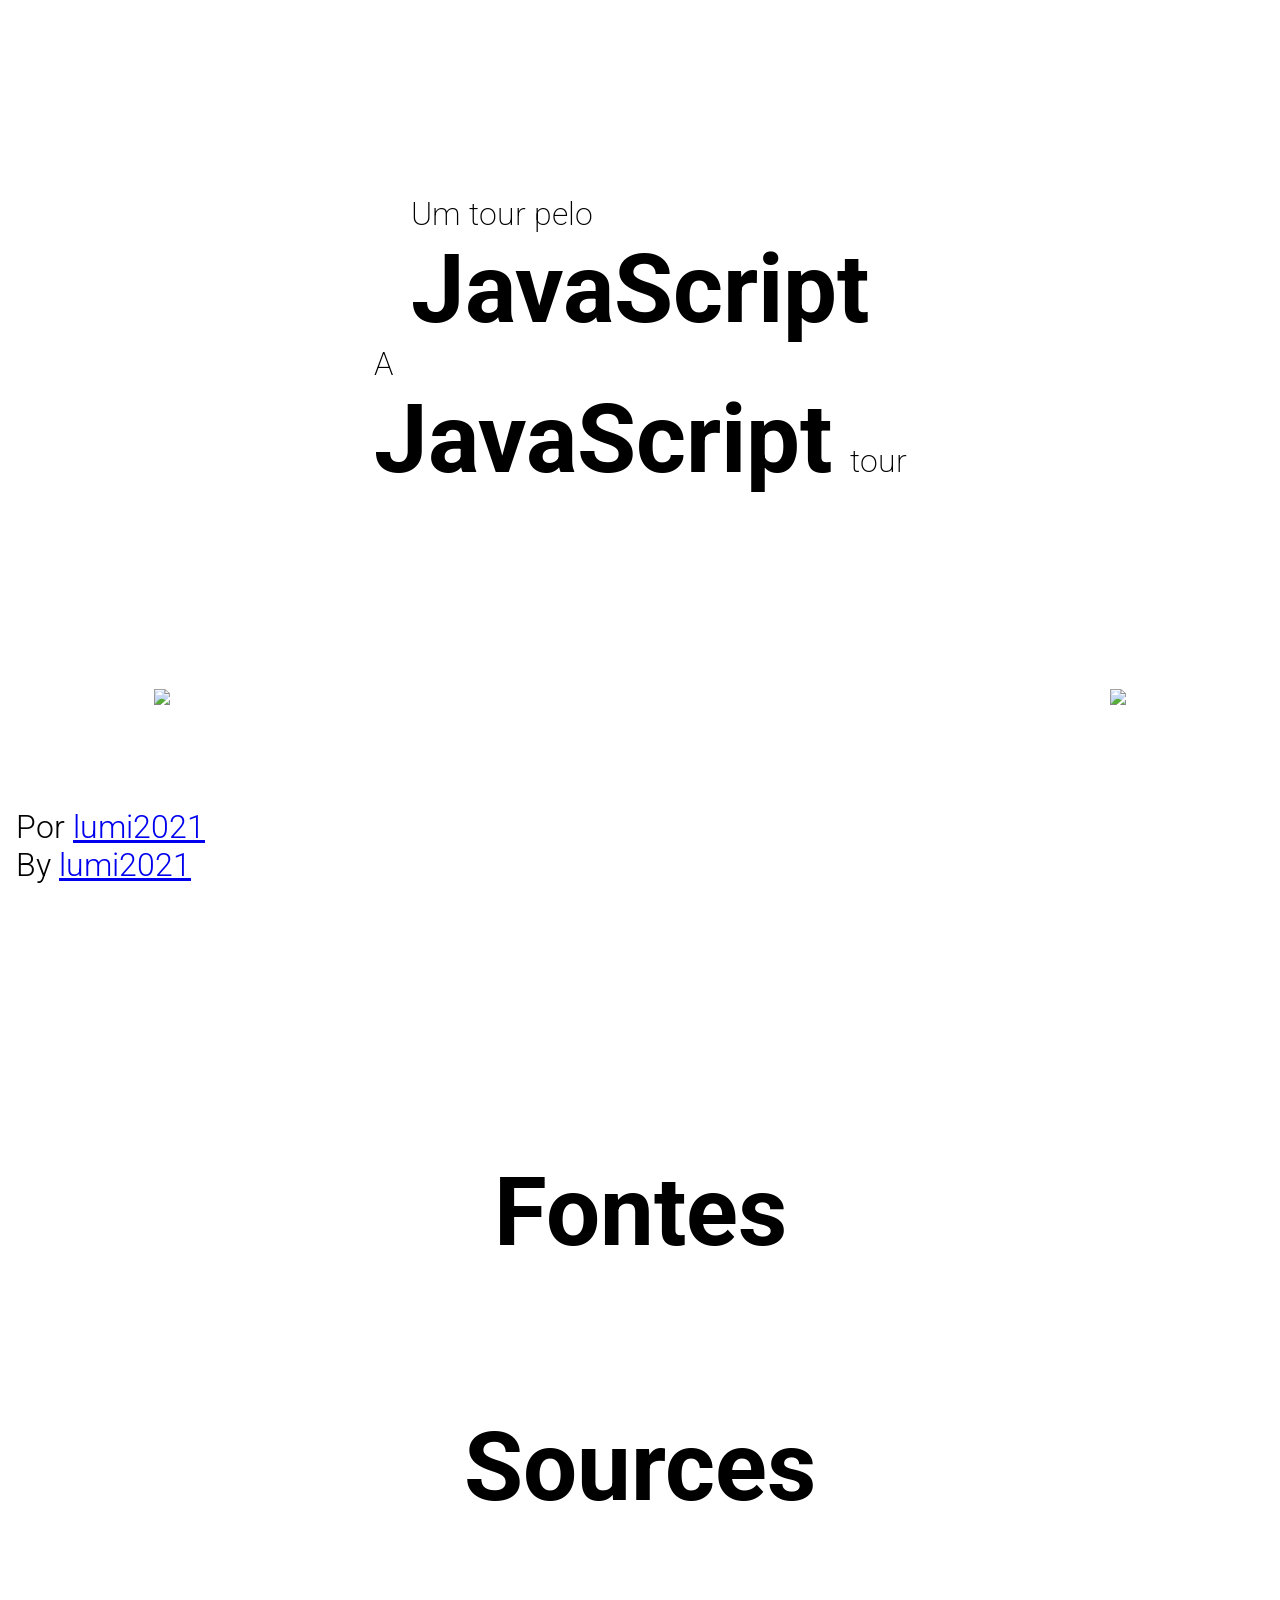
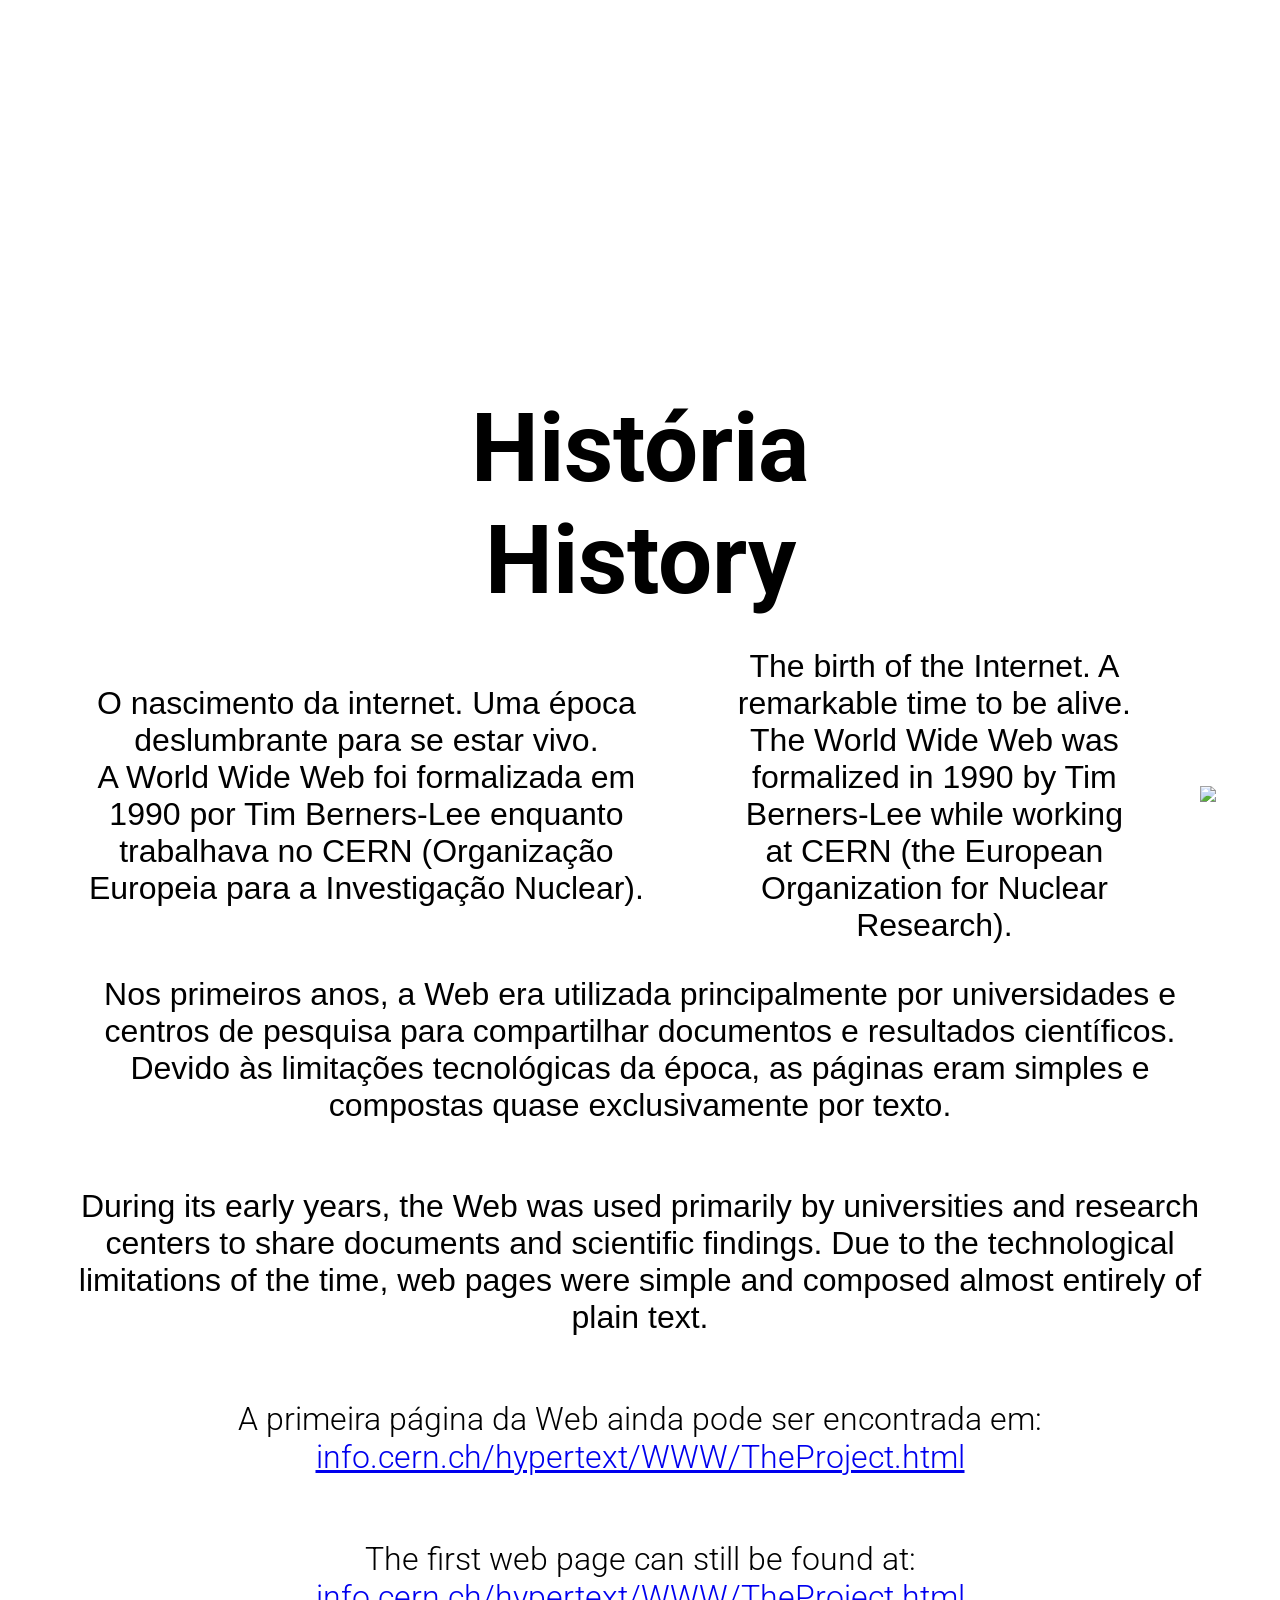
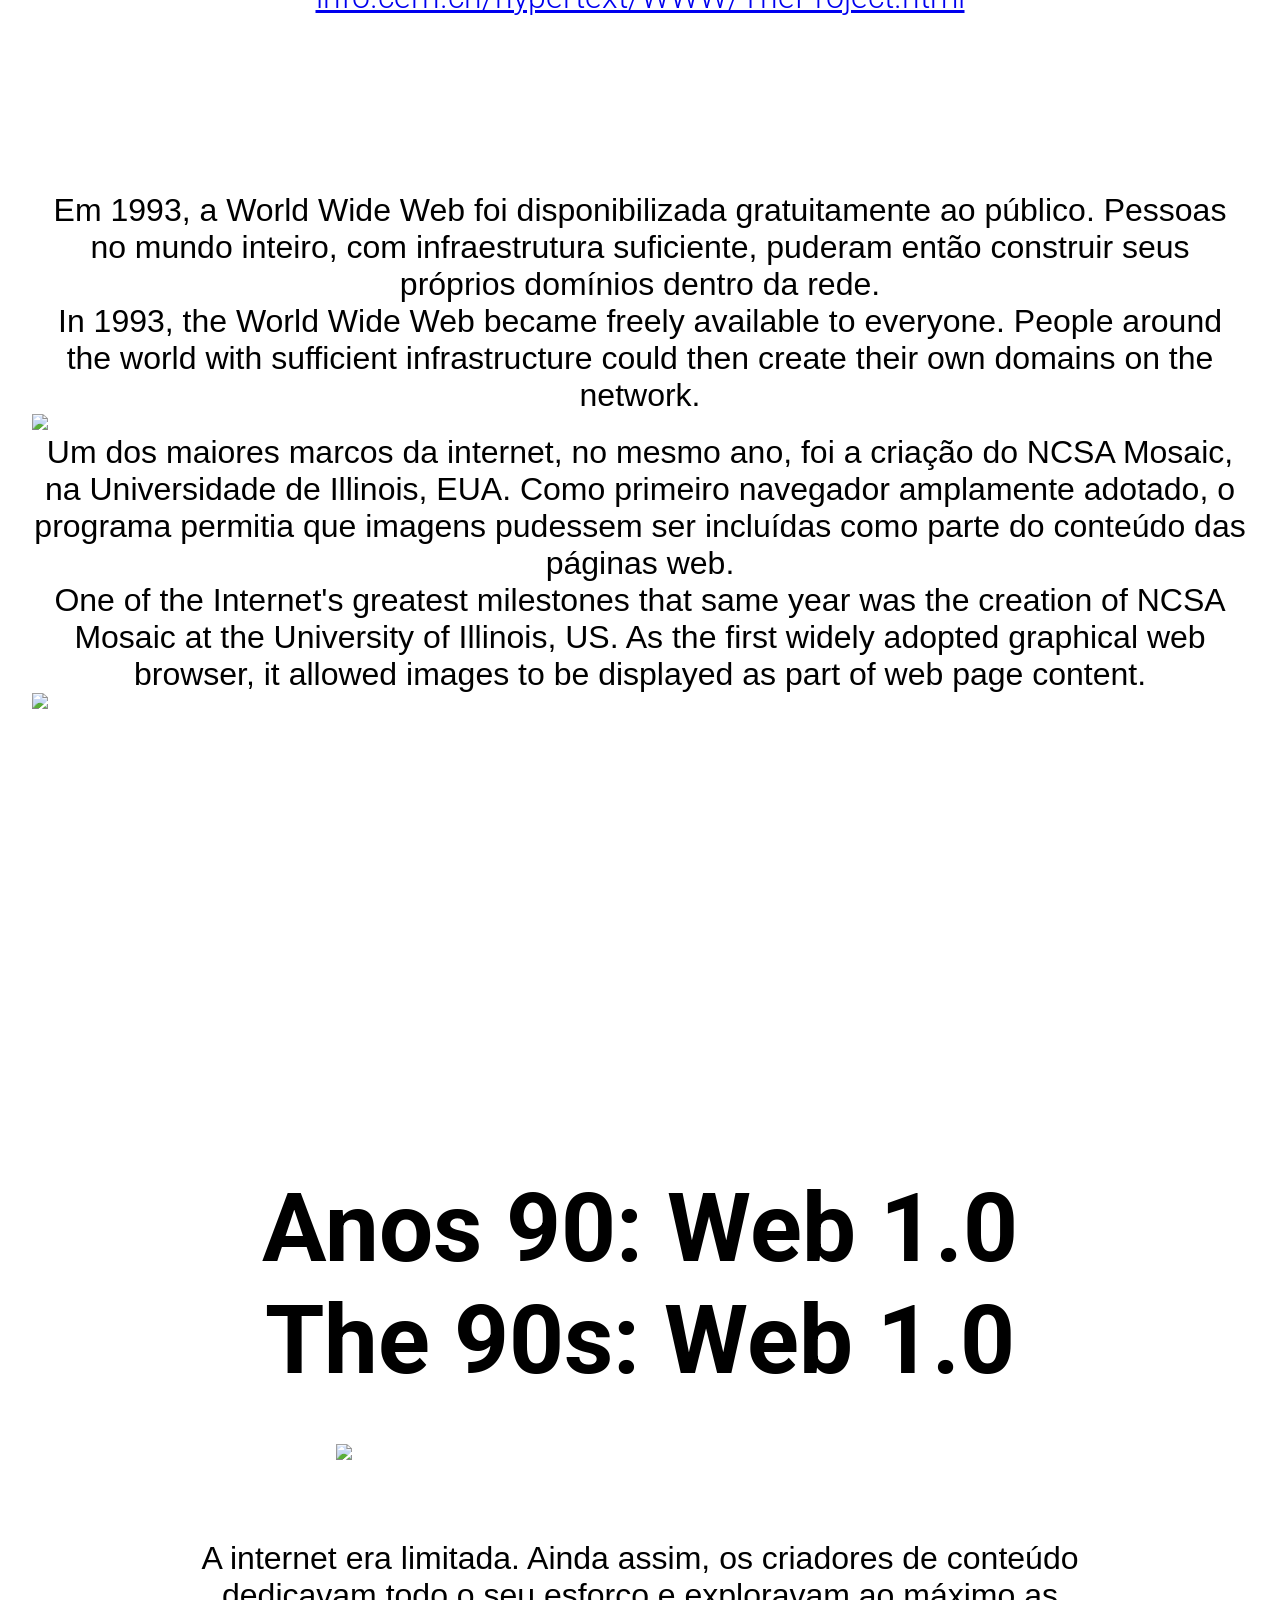
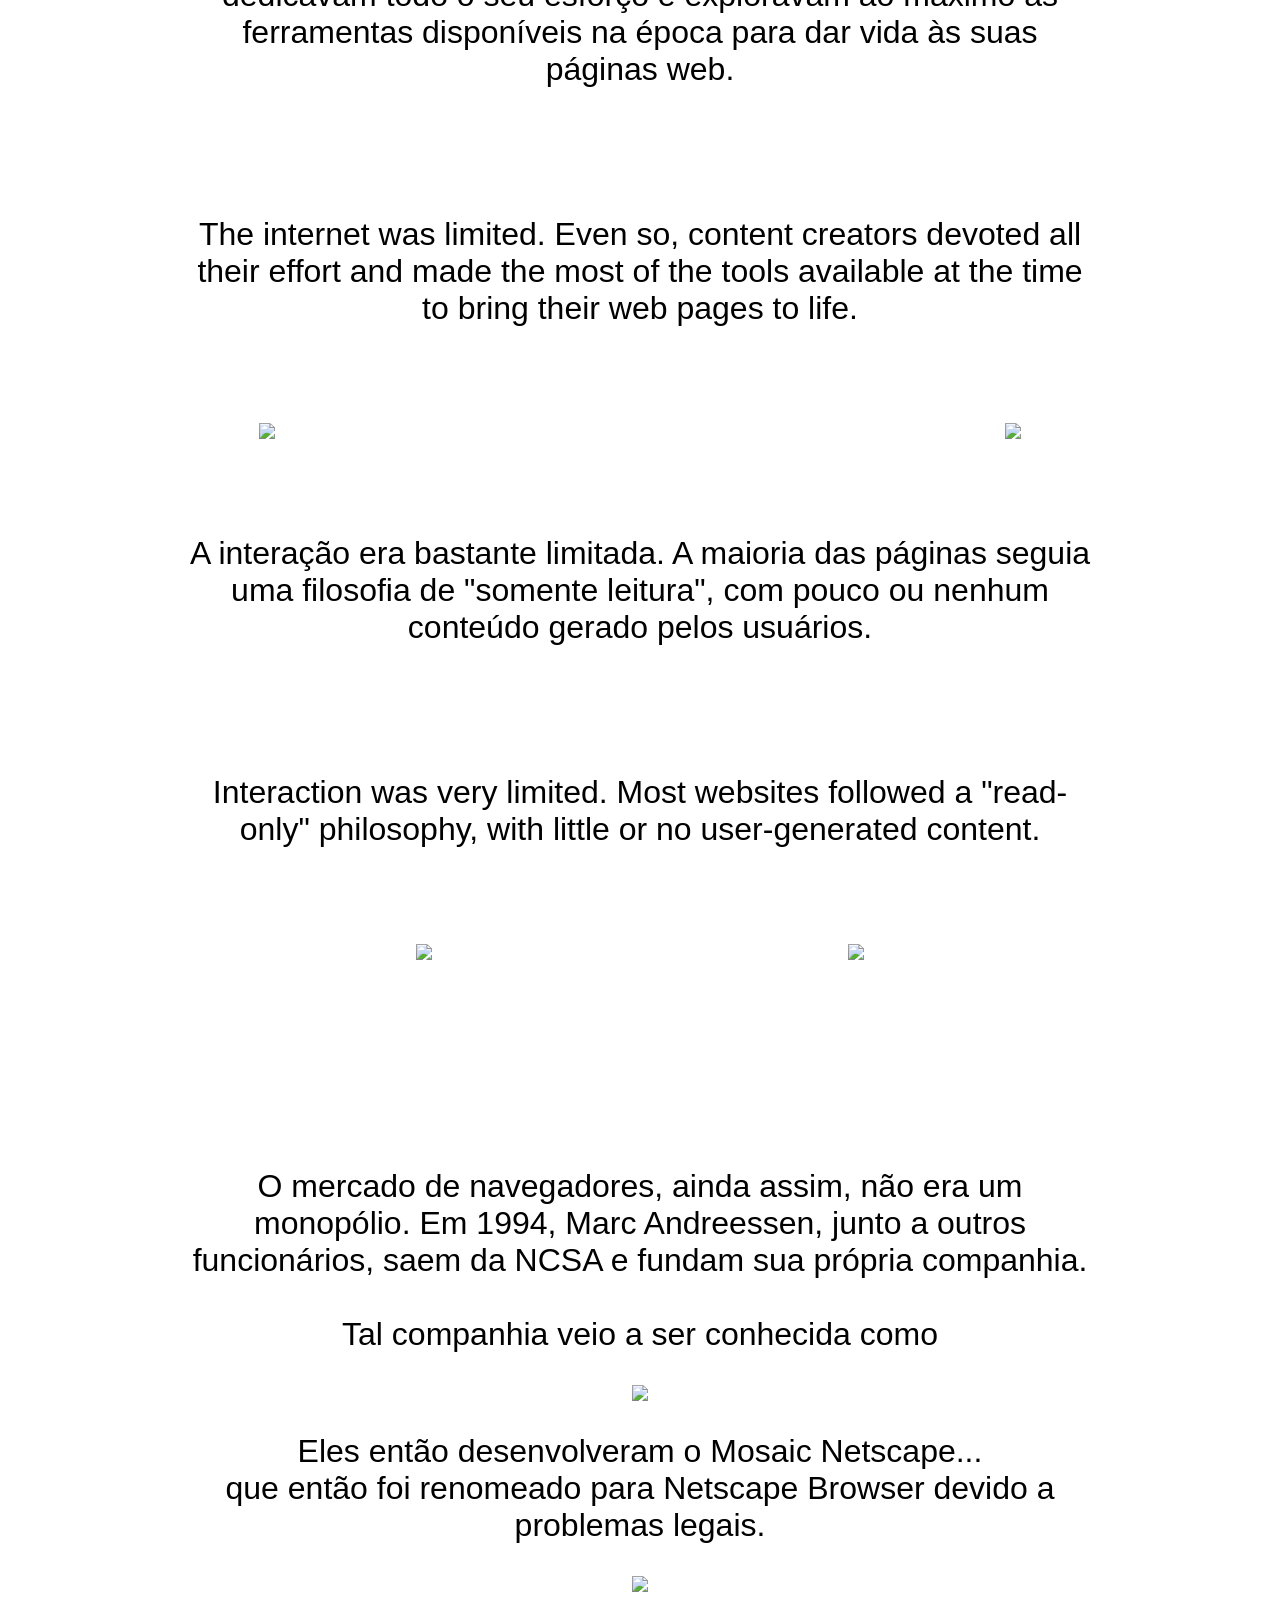
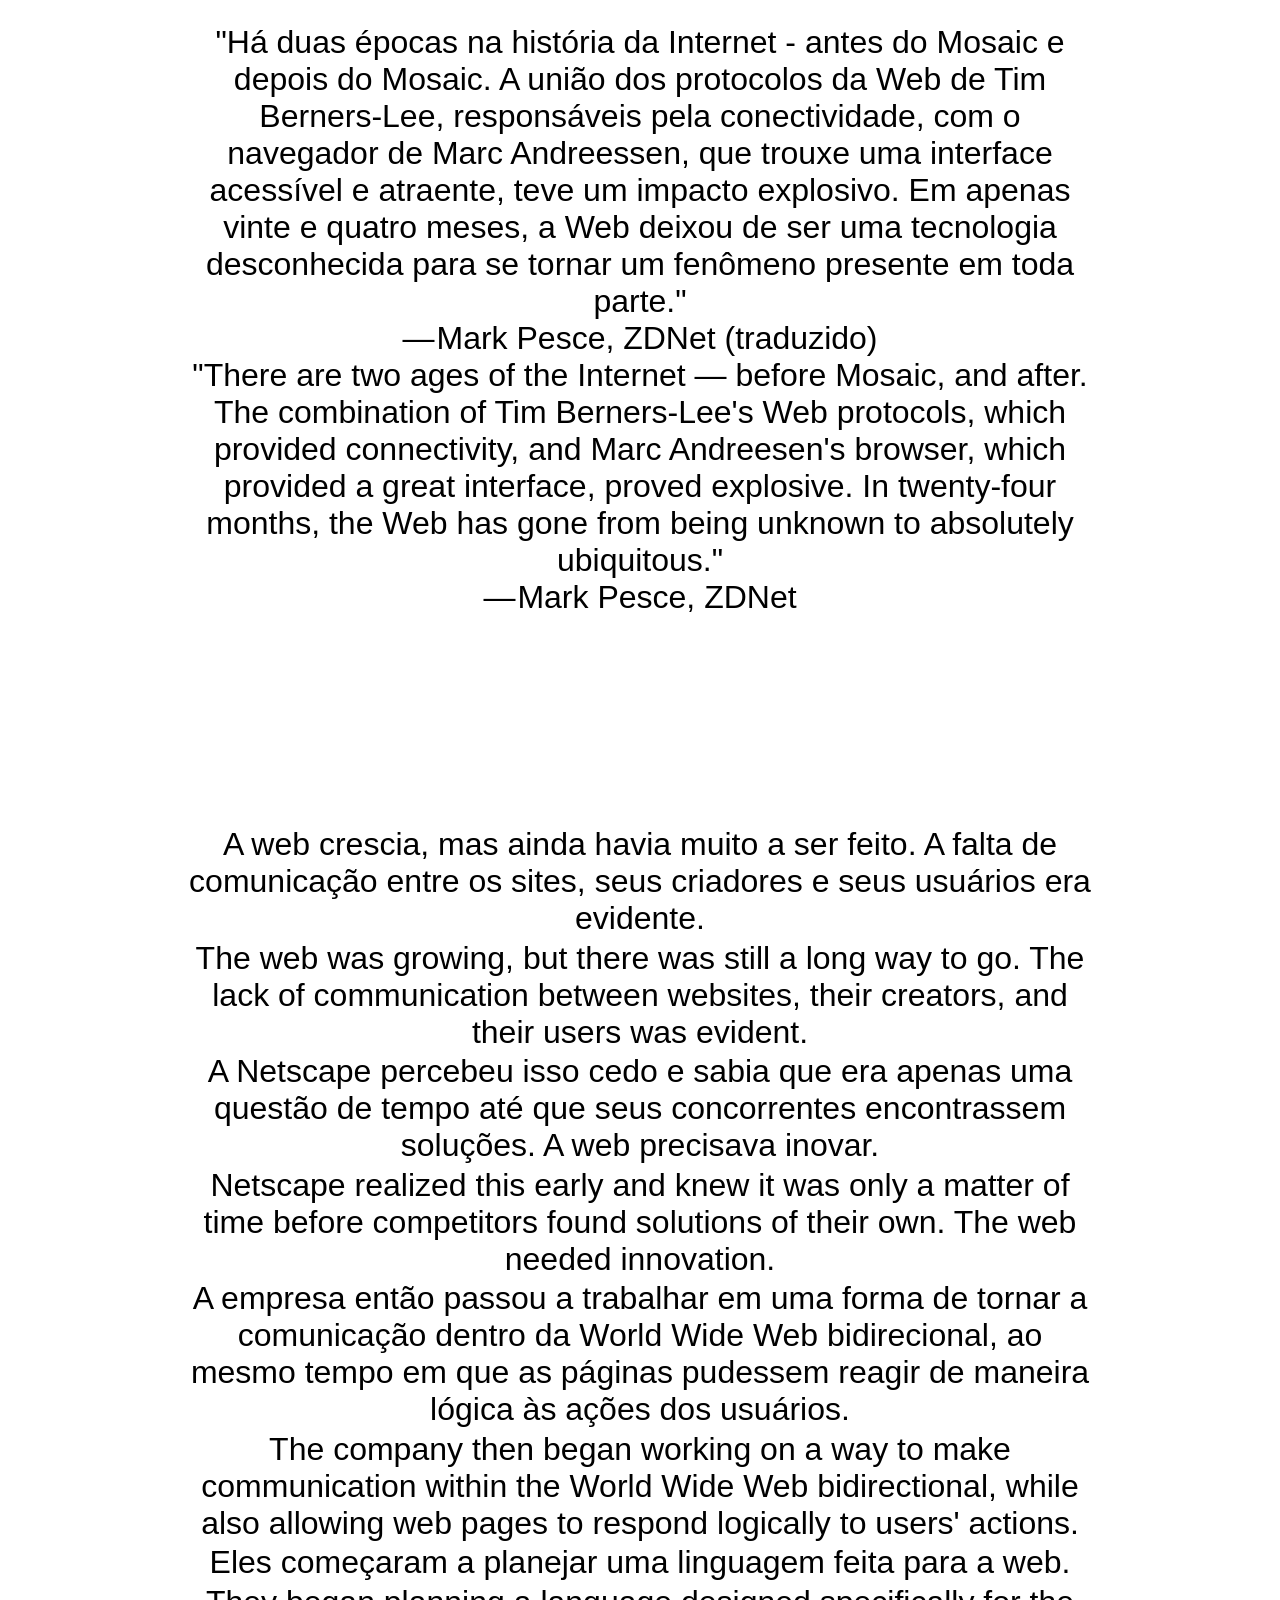
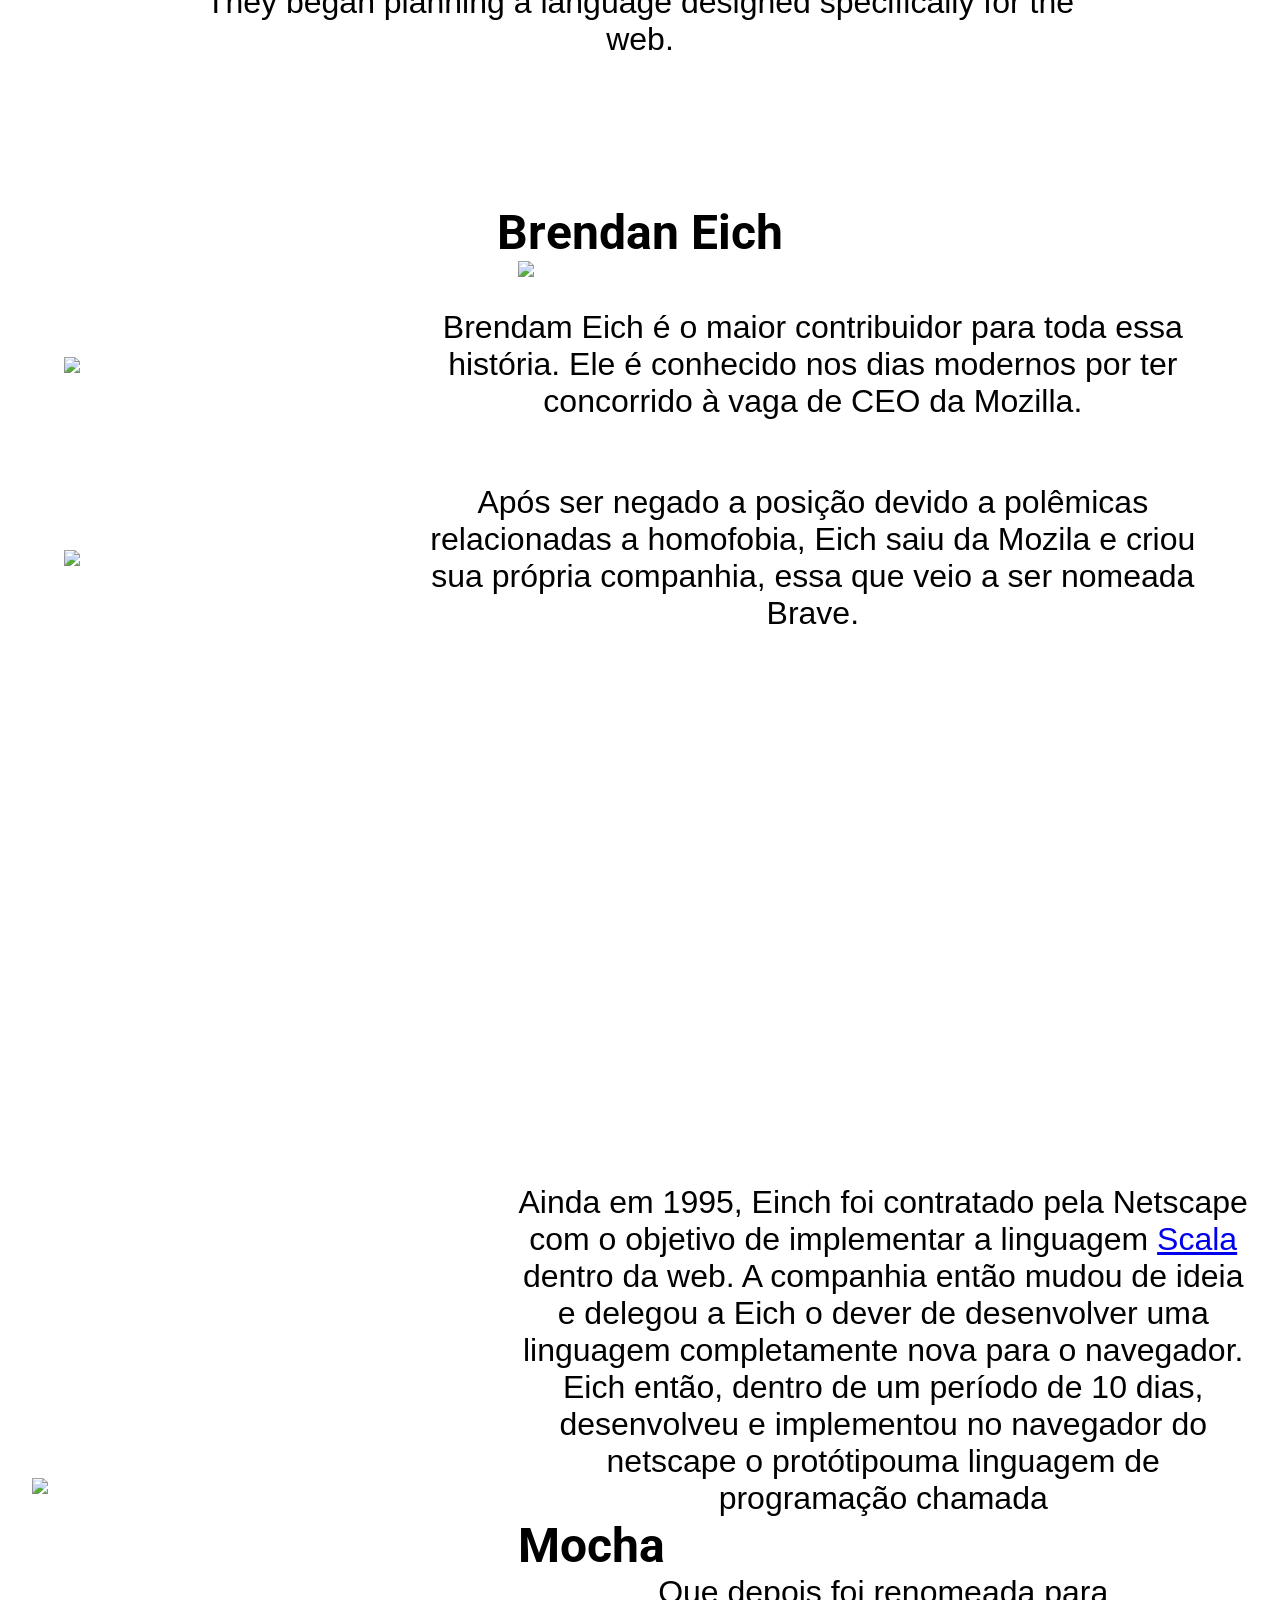
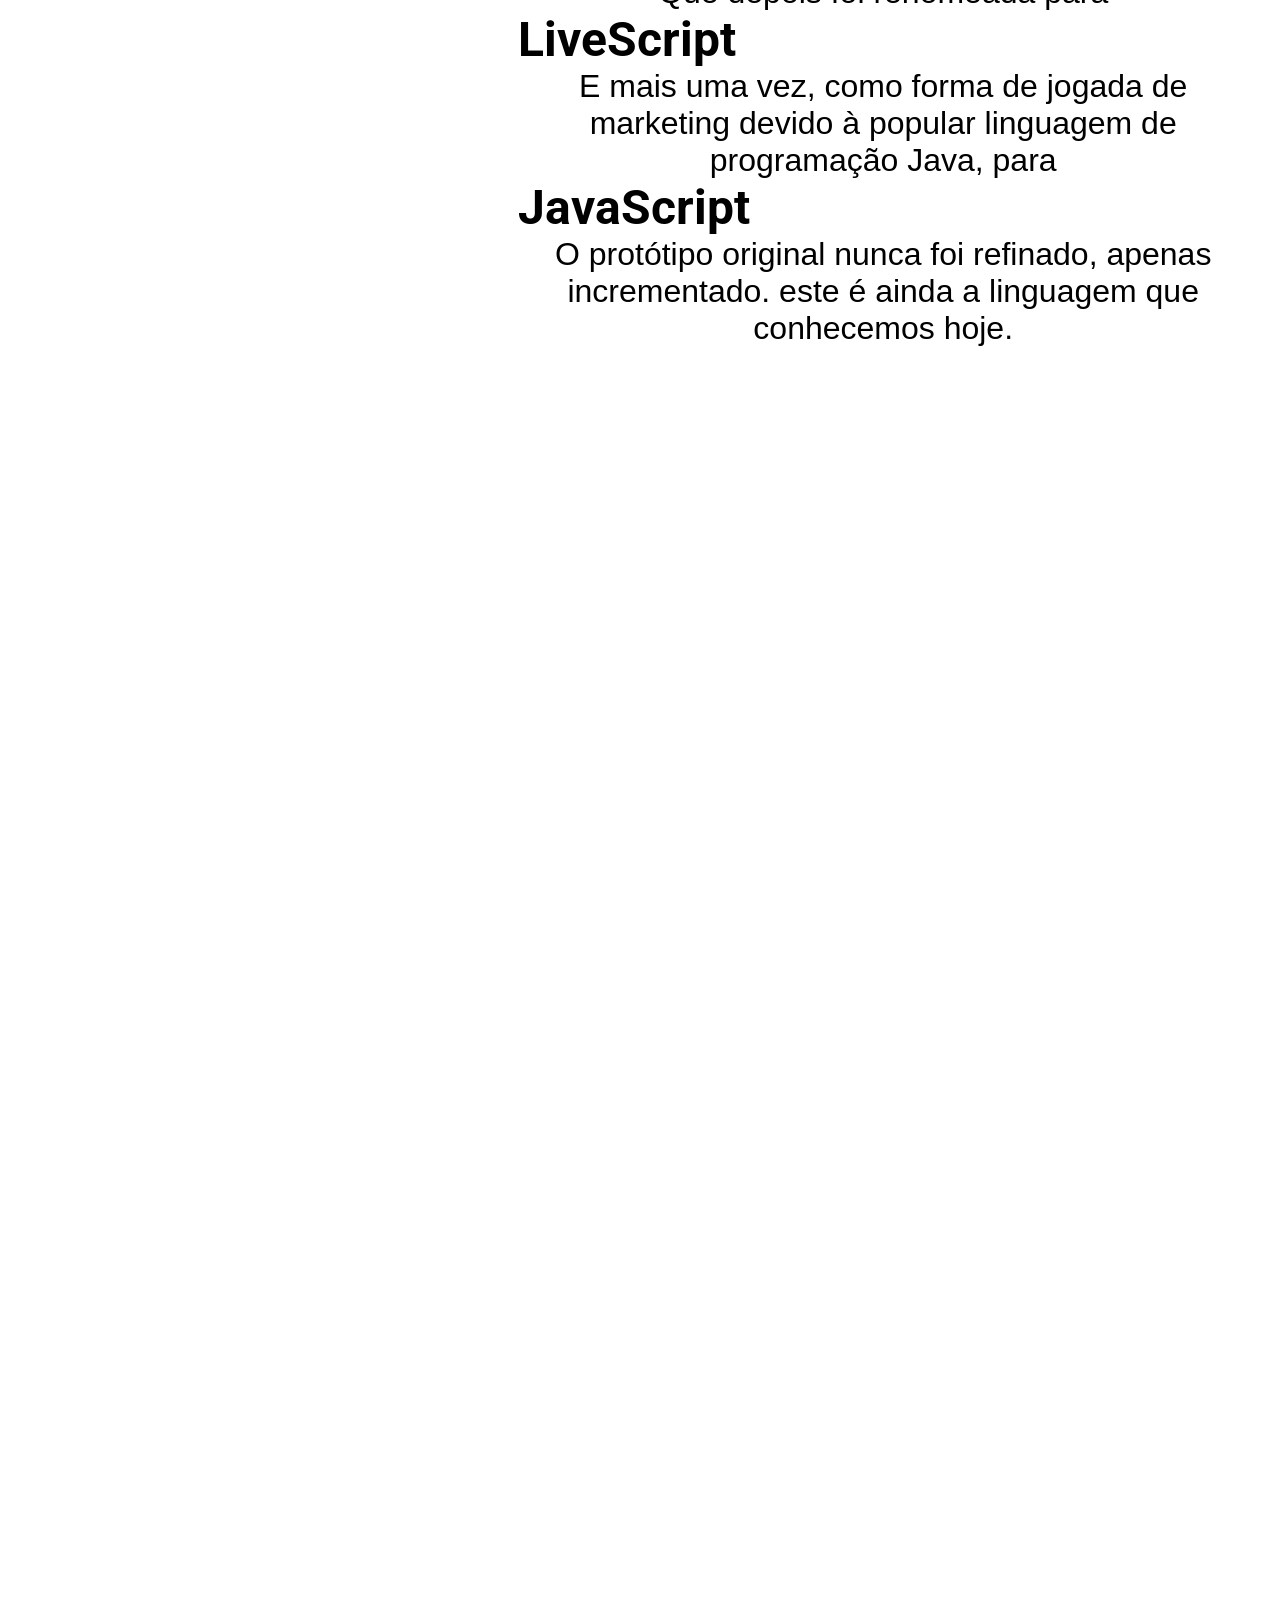
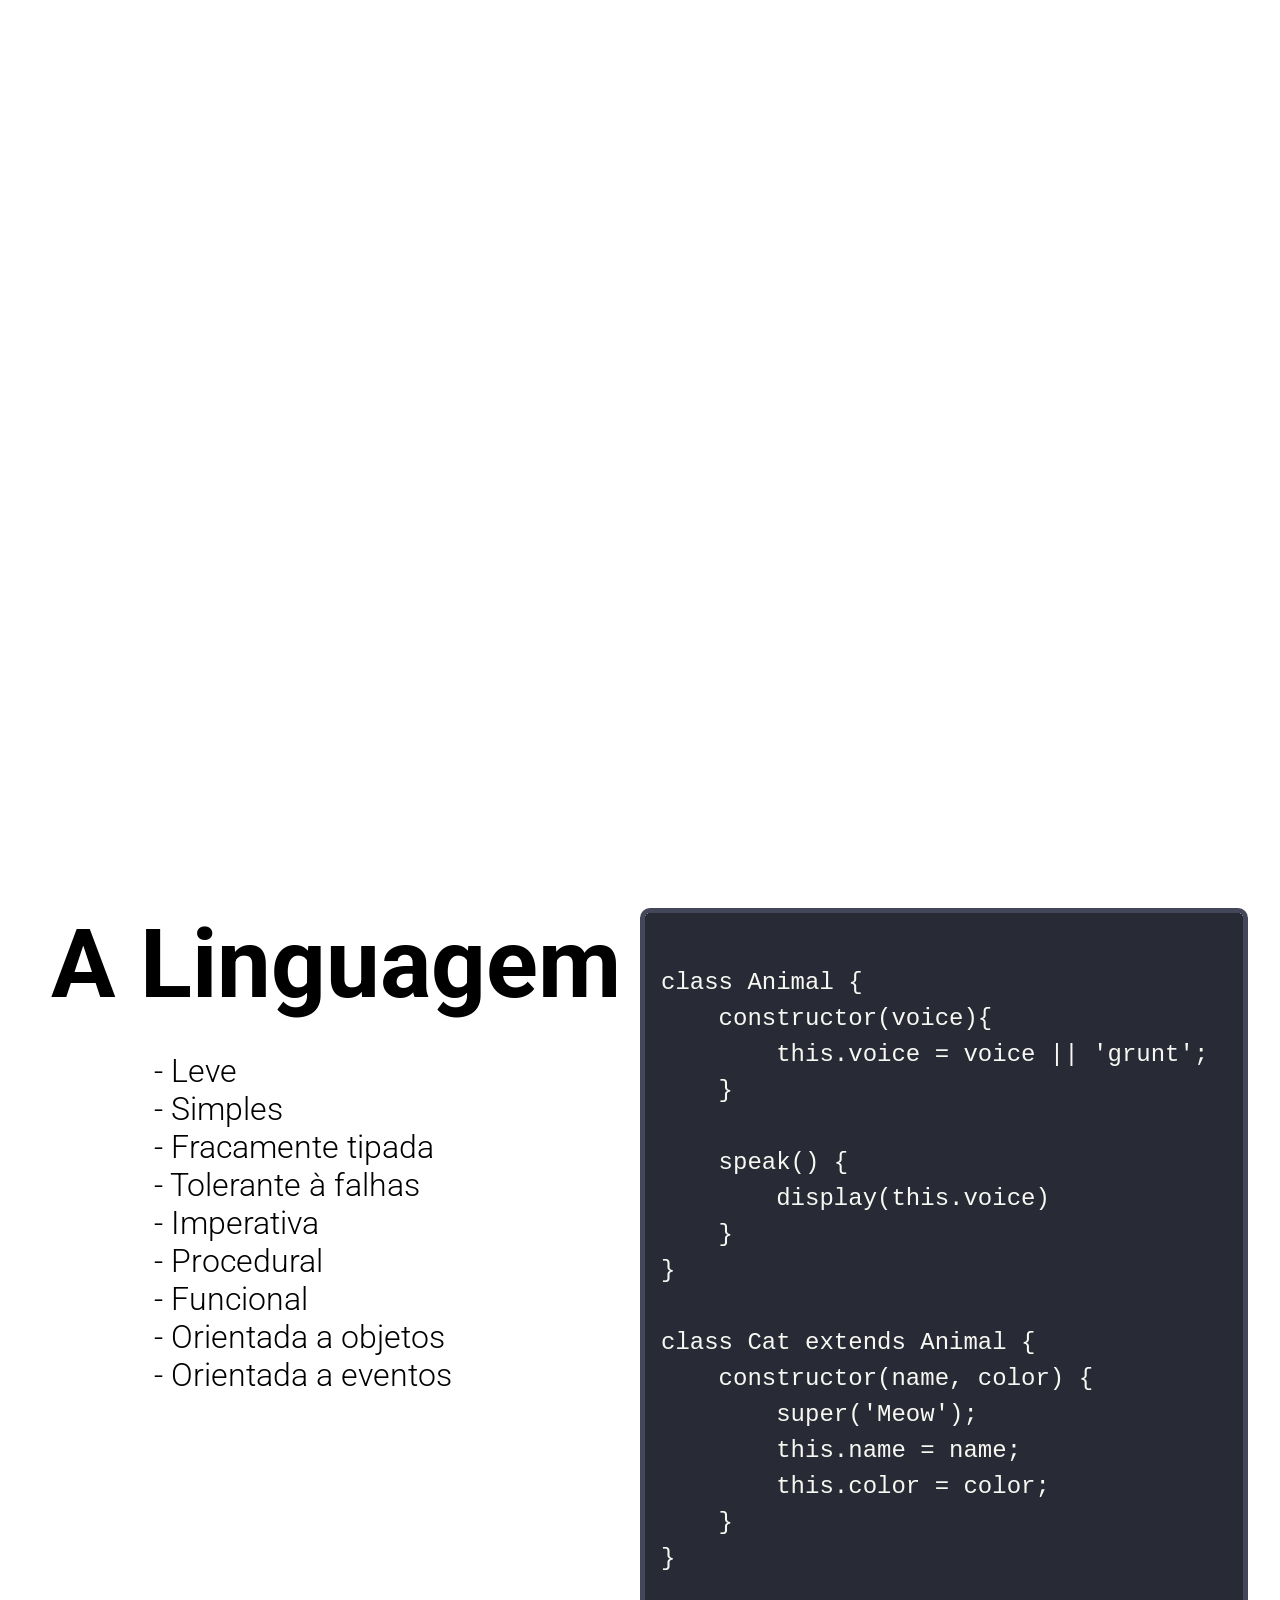
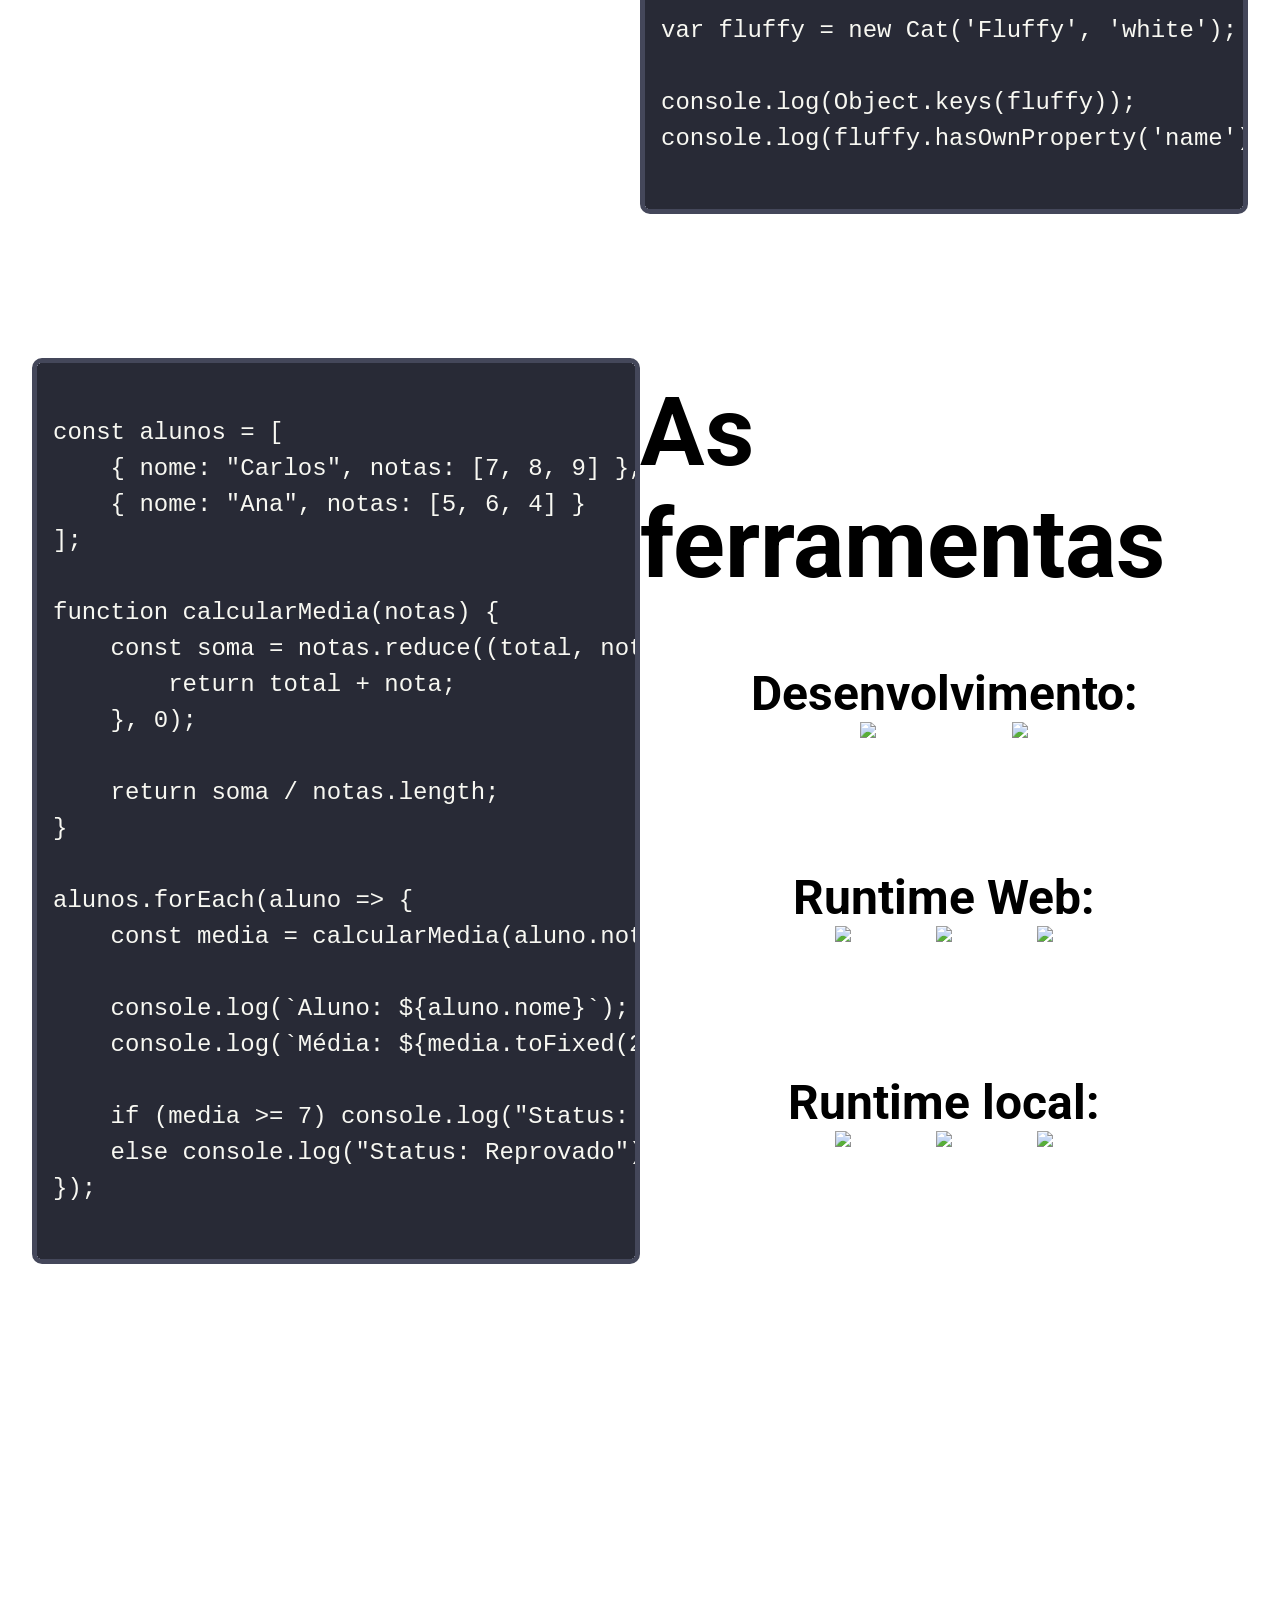
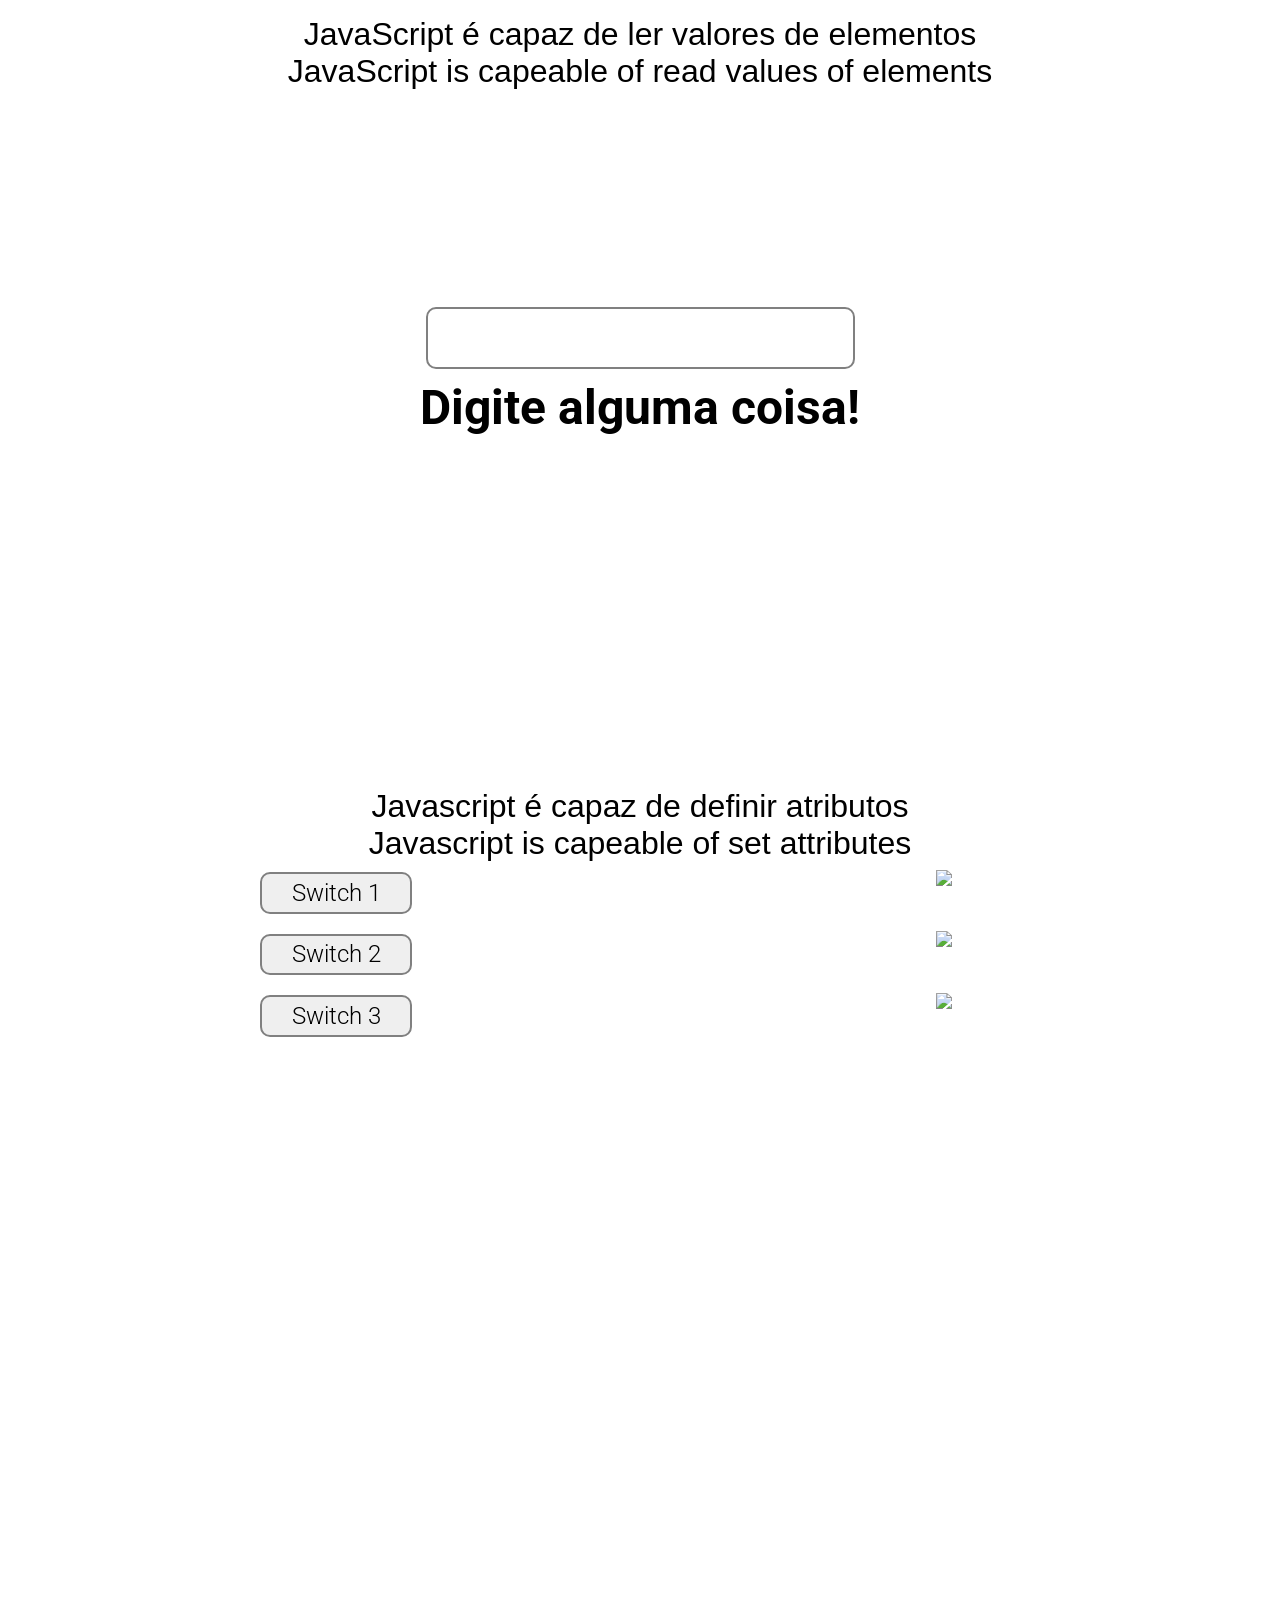
==== commit 80613de9: "Rework done" ====
--- a/index.html
+++ b/index.html
@@ -10,7 +10,7 @@
 </head>
 <body>
 
-    <div class="menu">
+    <div class="menu" style="display: none;">
         <button onclick="toggleLang()">lang</button>
         <button onclick="toggleNarr()">narr</button>
     </div>
@@ -247,57 +247,158 @@
         </div>
     </div>
 
-    <div class="block history history_4">
+    <div class="block history history_4" narrator="on">
+        <p locale="pt">
+            A web crescia, mas ainda havia muito a ser feito. A falta de comunicação
+            entre os sites, seus criadores e seus usuários era evidente.
+        </p>
+        <p locale="en">
+            The web was growing, but there was still a long way to go. The lack of
+            communication between websites, their creators, and their users was
+            evident.
+        </p>
+
+        <p locale="pt">
+            A Netscape percebeu isso cedo e sabia que era apenas uma questão de tempo
+            até que seus concorrentes encontrassem soluções. A web precisava inovar.
+        </p>
+        <p locale="en">
+            Netscape realized this early and knew it was only a matter of time before
+            competitors found solutions of their own. The web needed innovation.
+        </p>
+
+        <p locale="pt">
+            A empresa então passou a trabalhar em uma forma de tornar a comunicação
+            dentro da World Wide Web bidirecional, ao mesmo tempo em que as páginas
+            pudessem reagir de maneira lógica às ações dos usuários.
+        </p>
+        <p locale="en">
+            The company then began working on a way to make communication within the
+            World Wide Web bidirectional, while also allowing web pages to respond
+            logically to users' actions.
+        </p>
+
+        <p locale="pt">
+            Eles começaram a planejar uma linguagem feita para a web.
+        </p>
+
+        <p locale="en">
+            They began planning a language designed specifically for the web.
+        </p>
+    </div>
+
+    <div class="block history history_5">
+        <h2>Brendan Eich</h2>
+
+        <img src="static/brendan_eich.jpg">
+
+        <div class="row" narrator="on">
+            <img src="static/firefox_logo_1.png">
+
+            <div narrator="on">
+                <p locale="pt">
+                    Brendam Eich é o maior contribuidor para toda essa história.
+                    Ele é conhecido nos dias modernos por ter concorrido à
+                    vaga de CEO da Mozilla.
+                </p>
+                <p locale="en"></p>
+            </div>
+        </div>
+
+        <div class="row" narrator="on">
+            <img src="static/brave_logo.png">
+
+            <div narrator="on">
+                <p>
+                    Após ser negado a posição devido a polêmicas relacionadas a homofobia,
+                    Eich saiu da Mozila e criou sua própria companhia, essa que veio a ser
+                    nomeada Brave.
+                </p>
+                <p locale="en"></p>
+            </div>
+        </div>
         
-    </div>
-
-    <div class="block history history_5">
-        <div class="header">
-            <h1>História</h1>
-            <h2>Brendan Eich</h2>
-        </div>
-
-        <div class="images">
-            <img src="static/firefox_logo_1.png" data-show-step="1">
-            <img src="static/brendan_eich.jpg">
-            <img src="static/brave_logo.png" data-show-step="2">
-        </div>
     </div>
     
     <div class="block history history_6">
-        <div class="header">
-            <h1>História</h1>
-            <h2>Brendan Eich</h2>
-        </div>
-
-        <div class="content">
-            <div class="left"> <img src="static/brendan_eich.jpg"> </div>
-
-            <div class="right">
-                <div class="netscape-logo" data-hide-step="1">
-                    <img src="static/netscape_logo.png">
-                </div>
-
-                <div class="item" data-show-step="1">
-                    <h2>Mocha</h2>
-                    <img src="static/mocha_redmark.svg" data-show-step="2">
-                </div>
-
-                <div class="item" data-show-step="2">
-                    <h2>LiveScript</h2>
-                    <img src="static/livescript_redmark.svg" data-show-step="3">
-                </div>
-
-                <div class="item" data-show-step="3">
-                    <h2>JavaScript</h2>
-                    <p>(Que não tem nada a ver com Java :) )</p>
-                </div>
-            </div>
-
-        </div>
-    </div>
-
-    <div class="block history history_7">
+        
+        <div class="left">
+            <img src="static/brendan_eich.jpg">
+        </div>
+
+        <div class="right">
+            <div narrator="on">
+                <p locale="pt">
+                    Ainda em 1995, Einch foi contratado pela Netscape com o objetivo de
+                    implementar a linguagem <a href="https://www.scala-lang.org/">Scala</a>
+                    dentro da web. A companhia então mudou de ideia e delegou a Eich o dever
+                    de desenvolver uma linguagem completamente nova para o navegador.
+                </p>
+                <p locale="en">
+
+                </p>
+            </div>
+            
+            <div narrator="on">
+                <p locale="pt">
+                    Eich então, dentro de um período de 10 dias, desenvolveu e implementou
+                    no navegador do netscape o protótipouma linguagem de programação chamada
+                </p>
+                <p locale="en">
+                    
+                </p>
+            </div>
+
+            <div class="spacer" narrator="off"></div>
+            
+            <div class="item">
+                <h2>Mocha</h2>
+                <img src="static/mocha_redmark.svg" style="display: none;">
+            </div>
+            
+            <div narrator="on">
+                <p locale="pt">
+                    Que depois foi renomeada para
+                </p>
+                <p locale="en">
+                    
+                </p>
+            </div>
+
+            <div class="item">
+                <h2>LiveScript</h2>
+                <img src="static/livescript_redmark.svg" style="display: none;">
+            </div>
+            
+            <div narrator="on">
+                <p locale="pt">
+                    E mais uma vez, como forma de jogada de marketing devido à popular
+                    linguagem de programação Java, para
+                </p>
+                <p locale="en">
+                    
+                </p>
+            </div>
+
+            <div class="item" data-show-step="3">
+                <h2>JavaScript</h2>
+            </div>
+
+            <div class="spacer" narrator="off"></div>
+
+            <div narrator="on">
+                <p locale="pt">
+                    O protótipo original nunca foi refinado, apenas incrementado. este
+                    é ainda a linguagem que conhecemos hoje.
+                </p>
+                <p locale="en">
+                    
+                </p>
+            </div>
+        </div>
+    </div>
+
+    <div class="block history history_7" style="display: none;">
         <div class="header">
             <h1>História</h1>
         </div>
@@ -321,7 +422,7 @@
 
     </div>
 
-    <div class="block history history_8">
+    <div class="block history history_8" style="display: none;">
         <div class="header">
             <h1>História</h1>
         </div>
@@ -340,7 +441,6 @@
             <div class="a">
                 <p>- Leve</p>
                 <p>- Simples</p>
-                <p>- Interpretada</p>
                 <p>- Fracamente tipada</p>
                 <p>- Tolerante à falhas</p>
             </div>
@@ -400,7 +500,7 @@
 alunos.forEach(aluno => {
     const media = calcularMedia(aluno.notas);
 
-    console.log(`\nAluno: ${aluno.nome}`);
+    console.log(`Aluno: ${aluno.nome}`);
     console.log(`Média: ${media.toFixed(2)}`);
 
     if (media >= 7) console.log("Status: Aprovado");
@@ -437,6 +537,11 @@
     </div>
 
     <div class="block capabilities capabilities_0">
+        <div narrator="on">
+            <p locale="pt">JavaScript é capaz de ler valores de elementos</p>
+            <p locale="en">JavaScript is capeable of read values of elements</p>
+        </div>
+
         <div class="content">
             <input type="text" oninput="document.getElementById('digite-alguma-coisa').innerHTML = 'o texto tem ' + this.value.length + ' caracteres'">
             <h2 id="digite-alguma-coisa">Digite alguma coisa!</h1>
@@ -444,33 +549,45 @@
     </div>
 
     <div class="block capabilities capabilities_1">
-        <div class="left">
-            <button onclick="{
-                document.getElementById('light-bulb-0').getAttribute('src') == 'static/bulb_off.svg'
-                    ? document.getElementById('light-bulb-0').setAttribute('src', 'static/bulb_on.svg')
-                    : document.getElementById('light-bulb-0').setAttribute('src', 'static/bulb_off.svg');
-            }">Switch 1</button>
-
-            <button onclick="{
-                document.getElementById('light-bulb-1').getAttribute('src') == 'static/bulb_off.svg'
-                    ? document.getElementById('light-bulb-1').setAttribute('src', 'static/bulb_on.svg')
-                    : document.getElementById('light-bulb-1').setAttribute('src', 'static/bulb_off.svg');
-            }">Switch 2</button>
-
-            <button onclick="{
-                document.getElementById('light-bulb-2').getAttribute('src') == 'static/bulb_off.svg'
-                    ? document.getElementById('light-bulb-2').setAttribute('src', 'static/bulb_on.svg')
-                    : document.getElementById('light-bulb-2').setAttribute('src', 'static/bulb_off.svg');
-            }">Switch 3</button>
-        </div>
-        <div class="right">
-            <img  id="light-bulb-0" src="static/bulb_off.svg">
-            <img  id="light-bulb-1" src="static/bulb_off.svg">
-            <img  id="light-bulb-2" src="static/bulb_off.svg">
+        <div narrator="on">
+            <p locale="pt">Javascript é capaz de definir atributos</p>
+            <p locale="en">Javascript is capeable of set attributes</p>
+        </div>
+        
+        <div class="content">
+            <div class="left">
+                <button onclick="{
+                    document.getElementById('light-bulb-0').getAttribute('src') == 'static/bulb_off.svg'
+                        ? document.getElementById('light-bulb-0').setAttribute('src', 'static/bulb_on.svg')
+                        : document.getElementById('light-bulb-0').setAttribute('src', 'static/bulb_off.svg');
+                }">Switch 1</button>
+
+                <button onclick="{
+                    document.getElementById('light-bulb-1').getAttribute('src') == 'static/bulb_off.svg'
+                        ? document.getElementById('light-bulb-1').setAttribute('src', 'static/bulb_on.svg')
+                        : document.getElementById('light-bulb-1').setAttribute('src', 'static/bulb_off.svg');
+                }">Switch 2</button>
+
+                <button onclick="{
+                    document.getElementById('light-bulb-2').getAttribute('src') == 'static/bulb_off.svg'
+                        ? document.getElementById('light-bulb-2').setAttribute('src', 'static/bulb_on.svg')
+                        : document.getElementById('light-bulb-2').setAttribute('src', 'static/bulb_off.svg');
+                }">Switch 3</button>
+            </div>
+            <div class="right">
+                <img  id="light-bulb-0" src="static/bulb_off.svg">
+                <img  id="light-bulb-1" src="static/bulb_off.svg">
+                <img  id="light-bulb-2" src="static/bulb_off.svg">
+            </div>
         </div>
     </div>
 
     <div class="block capabilities capabilities_2">
+        <div narrator="on">
+            <p locale="pt">Javascript é capaz de definir estilos e modificar aparência de elementos</p>
+            <p locale="en">Javascript is capeable of set styles and modify the aparence of the elements</p>
+        </div>
+        
         <div class="content">
             <img id="silly-boi" src="static/silly_boi_2.jpg" style="opacity: 0;">
 
@@ -488,6 +605,55 @@
         </div>
     </div>
     
+    <div class="block features func-first-class" style="display: none;">
+        <div class="top">
+            <div narrator="on">
+                <p locale="pt">Quando uma linguagem trata funções como first-class citizens, significa que funções podem:</p>
+                <div>
+                    <p locale="pt">- Ser armazenadas em variáveis</p>
+                    <p locale="pt">- Ser passadas como argumentos</p>
+                    <p locale="pt">- Ser retornadas por outras funções</p>
+                    <p locale="pt">- Ser armazenadas em objetos e arrays</p>
+                </div>
+                
+                <p locale="pt">Ou seja, funções são valores como qualquer outro.</p>
+            </div>
+        </div>
+        <div class="botton">
+            <div class="left">
+                <div class="code"><pre><code class="language-js">
+const saudar = function(name) {
+    return `Hello, ${name}`;
+};
+
+console.log(saudar("Jhon Doe"));
+
+function executar(callback) {
+    callback();
+}
+
+executar(() => {
+    console.log("Executing callback");
+});
+
+
+                </code></pre></div>
+            </div>
+            <div class="right">
+                <div class="code"><pre><code class="language-js">
+function multiplierFactory(factor) {
+    return function(number) {
+        return number * factor;
+    };
+}
+
+const double = multiplierFactory(2);
+
+console.log(double(10));
+                </code></pre></div>
+            </div>
+        </div>
+    </div>
 
     <script src="https://cdn.jsdelivr.net/npm/prismjs/prism.js"></script>
     <script src="https://cdn.jsdelivr.net/npm/prismjs/components/prism-javascript.min.js"></script>
--- a/style.css
+++ b/style.css
@@ -1,20 +1,20 @@
 @import url('https://fonts.googleapis.com/css2?family=Cause:wght@100..900&family=JetBrains+Mono:ital,wght@0,100..800;1,100..800&family=Roboto:ital,wght@0,100..900;1,100..900&display=swap');
 
 :root {
-    --narrator-font-size: 2em;
-    --text-font-size: 1em;
-    --button-font-size: 1.5em;
-    --input-font-size: 2em;
-    --header1-font-size: 6em;
-    --header2-font-size: 3em;
+    --narrator-font-size: 2rem;
+    --text-font-size: 2rem;
+    --button-font-size: 1.5rem;
+    --input-font-size: 2rem;
+    --header1-font-size: 6rem;
+    --header2-font-size: 3rem;
 }
 
 @media (max-width: 650px) {
     :root {
-        --narrator-font-size: 1.5em;
-        --text-font-size: 1.5em;
-        --header1-font-size: 3em;
-        --header2-font-size: 2.5em;
+        --narrator-font-size: 1.5rem;
+        --text-font-size: 1.5rem;
+        --header1-font-size: 3rem;
+        --header2-font-size: 2.5rem;
     }
 }
 
@@ -55,10 +55,10 @@
 
 h1 { font-size: var(--header1-font-size); font-weight: bold; }
 h2 { font-size: var(--header2-font-size); font-weight: bold; }
-p, text { font-size: var(--text-font-size); }
+p, text, a { font-size: var(--text-font-size); }
 
 button {
-    border: 1px solid gray;
+    border: 2px solid gray;
     border-radius: 10px;
     margin: 10px;
     padding: .2em .5em .2em .5em;
@@ -68,7 +68,7 @@
 }
 
 input {
-    border: 5px solid gray;
+    border: 2px solid gray;
     border-radius: 10px;
     margin: 10px;
     padding: 10px;
@@ -172,7 +172,10 @@
     font-family: "JetBrains Mono", monospace;
     font-optical-sizing: auto;
     font-style: normal;
-    font-size: 2em;
+    font-size: 1.5rem;
+
+    width: calc(1--% - 10px - 32px);
+    overflow: auto;
 
     & > pre {
         margin: 0;
--- a/content.css
+++ b/content.css
@@ -90,8 +90,8 @@
         align-items: center;
         justify-content: space-evenly;
     
-        a > .item {
-            text-align: center;
+        a > .card {
+            font-size: 1rem;
         }
         a {
             margin: 5px;
@@ -143,27 +143,37 @@
     }
 
     &.history_1 {
-        .content-block {
-            display: flex;
-            justify-content: space-evenly;
-            align-items: center;
-
-            & > div { width: 50%; padding: 0 1em 0 1em; }
-            & > img { width: 50%; }
-            margin: 1em 0 1em;
-        }
-        .content-block:nth-child(2) {
-            flex-direction: row-reverse;
-        }
-
-        @media (max-width: 1000px) {
+        [data-narrator="off"] & {
+            display: flex;
+            flex-direction: row;
+
+            .content-block { width: 50%; }
+            img { width: 100%; }
+        }
+
+        [data-narrator="on"] & {
             .content-block {
-                flex-direction: column;
-
-                & > div { width: 100%; padding: 1em 0 1em 0; }
-                & > img { width: 100%; }
-            }
-            .content-block:nth-child(2) { flex-direction: column; }
+                display: flex;
+                justify-content: space-evenly;
+                align-items: center;
+
+                & > div { width: 50%; padding: 0 1em 0 1em; }
+                & > img { width: 50%; }
+                margin: 1em 0 1em;
+            }
+            .content-block:nth-child(2) {
+                flex-direction: row-reverse;
+            }
+
+            @media (max-width: 1000px) {
+                .content-block {
+                    flex-direction: column;
+
+                    & > div { width: 100%; padding: 1em 0 1em 0; }
+                    & > img { width: 100%; }
+                }
+                .content-block:nth-child(2) { flex-direction: column; }
+            }
         }
     }
 
@@ -218,71 +228,83 @@
     }
 
     &.history_4 {
-        
+        display: flex;
+        flex-direction: column;
+        justify-content: space-evenly;
+
+        p { width: 75%; }
     }
 
     &.history_5 {
-        .images {
-            width: 100%;
-            display: flex;
-            align-items: center;
-            justify-content: space-evenly;
-
-            & > img:nth-child(2) {
-                max-width: 25%;
-                max-height: 100%;
-            }
+        & > img {
+            width: 20%;
+        }
+
+        .row {
+            padding: 2em;
+
+            display: flex;
+            justify-content: space-between;
+            align-items: center;
+            width: 75%x;
+
+            & > img { width: 15%; }
+            & > div[narrator] { width: 70%; }
         }
     }
 
     &.history_6 {
-        .content {
-            width: 100%;
-            height: 100%;
-
-            display: flex;
-            align-items: center;
+        display: flex;
+        flex-direction: row;
+        justify-content: stretch;
+        height: 200vh;
+
+        [data-narrator="off"] & {
+            height: 300vh;
+        }
+
+        .left {
+            width: 40%;
+            padding-top: 20%;
+            height: calc(80%);
+
+            img { 
+                width: 90%;
+                position: sticky;
+                top: 50%;
+                transform: translateY(-50%);
+            }
+        }
+
+        .right {
+            width: 60%;
+            height: 100%;
+            display: flex;
+            flex-direction: column;
+        }
+
+        [data-narrator="on"] & .right {
+            justify-content: space-between;
+            align-items: center;
+
+            & > div {
+                width: 90%;
+                margin-bottom: 3em;
+            }
+
+            .item {
+                width: fit-content;
+                img {
+                    position: relative;
+                    width: 100%;
+                    font-size: var(--header1-font-size);
+                    top: calc(-1ch - 2px);
+                }
+            }
+        }
+        [data-narrator="off"] & .right {
             justify-content: space-around;
-
-            .left {
-                width: 50%;
-
-                display: flex;
-                flex-direction: column;
-                align-items: center;
-
-                img {
-                    max-width: 75%;
-                    max-height: 75%;
-                }
-            }
-
-            .right {
-                width: 50%;
-                display: flex;
-                flex-direction: column;
-                align-items: center;
-
-                .netscape-logo > img {
-                    width: 100%;
-                }
-                .netscape-logo.step-hidden {
-                    display: none;
-                }
-                
-
-                .item {
-                    display: flex;
-                    flex-direction: column;
-                    align-items: center;
-
-                    img { 
-                        position: relative;
-                        width: 100%;
-                        top: calc(-3em - 15px);
-                    }
-                }
-            }
+            align-items: center;
         }
     }
 
@@ -379,8 +401,7 @@
         .right {
             display: flex;
             flex-direction: column;
-            justify-content: space-between;
-            height: 100%;
+            justify-content: space-evenly;
             width: 50%;
 
             .a, .b, .c {
@@ -408,6 +429,10 @@
     }
 
     &.capabilities_0 {
+        display: flex;
+        flex-direction: column;
+        justify-content: space-evenly;
+
         .content {
             height: 100%;
             width: 100%;
@@ -421,24 +446,30 @@
 
     &.capabilities_1 {
         display: flex;
-        flex-direction: row;
-
-        .left, .right {
-            display: flex;
-            flex-direction: column;
-            align-items: center;
-            justify-content: space-around;
-            width: 50%;
-        } 
-        .left > button {
-            width: 50%;
-            border: 5px solid gray;
-            border-radius: 10px;
-            margin: 10px;
-
-        }
-        .right > img {
-            height: calc(100% / 4);
+        flex-direction: column;
+        align-items: center;
+
+        .content {
+            display: flex;
+            flex-direction: row;
+            width: 100%;
+
+            .left, .right {
+                display: flex;
+                flex-direction: column;
+                align-items: center;
+                justify-content: space-around;
+                width: 50%;
+            } 
+            .left > button {
+                width: 25%;
+                border-radius: 10px;
+                margin: 10px;
+
+            }
+            .right > img {
+                height: calc(100% / 4);
+            }
         }
     }
 
@@ -454,4 +485,8 @@
             align-items: center;
         }
     }
+
+    &.func-first-class {
+
+    }
 }
